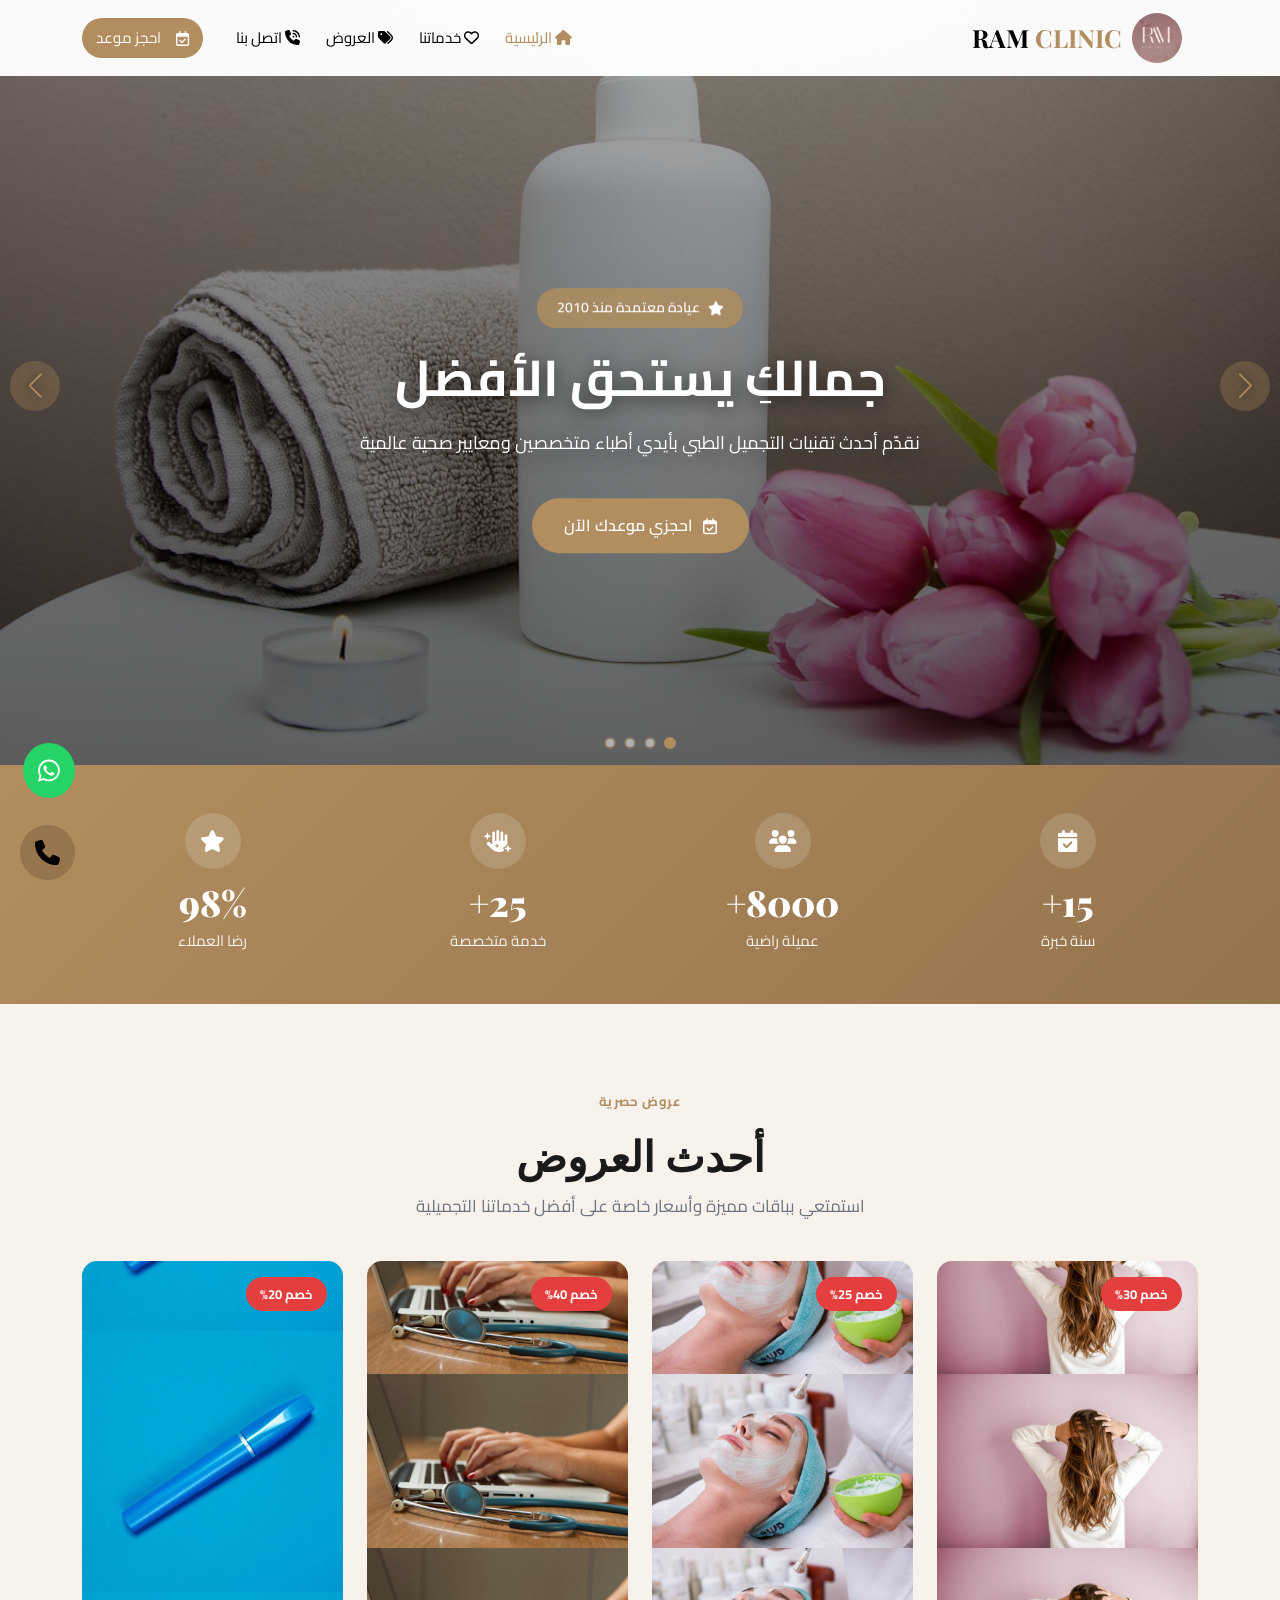
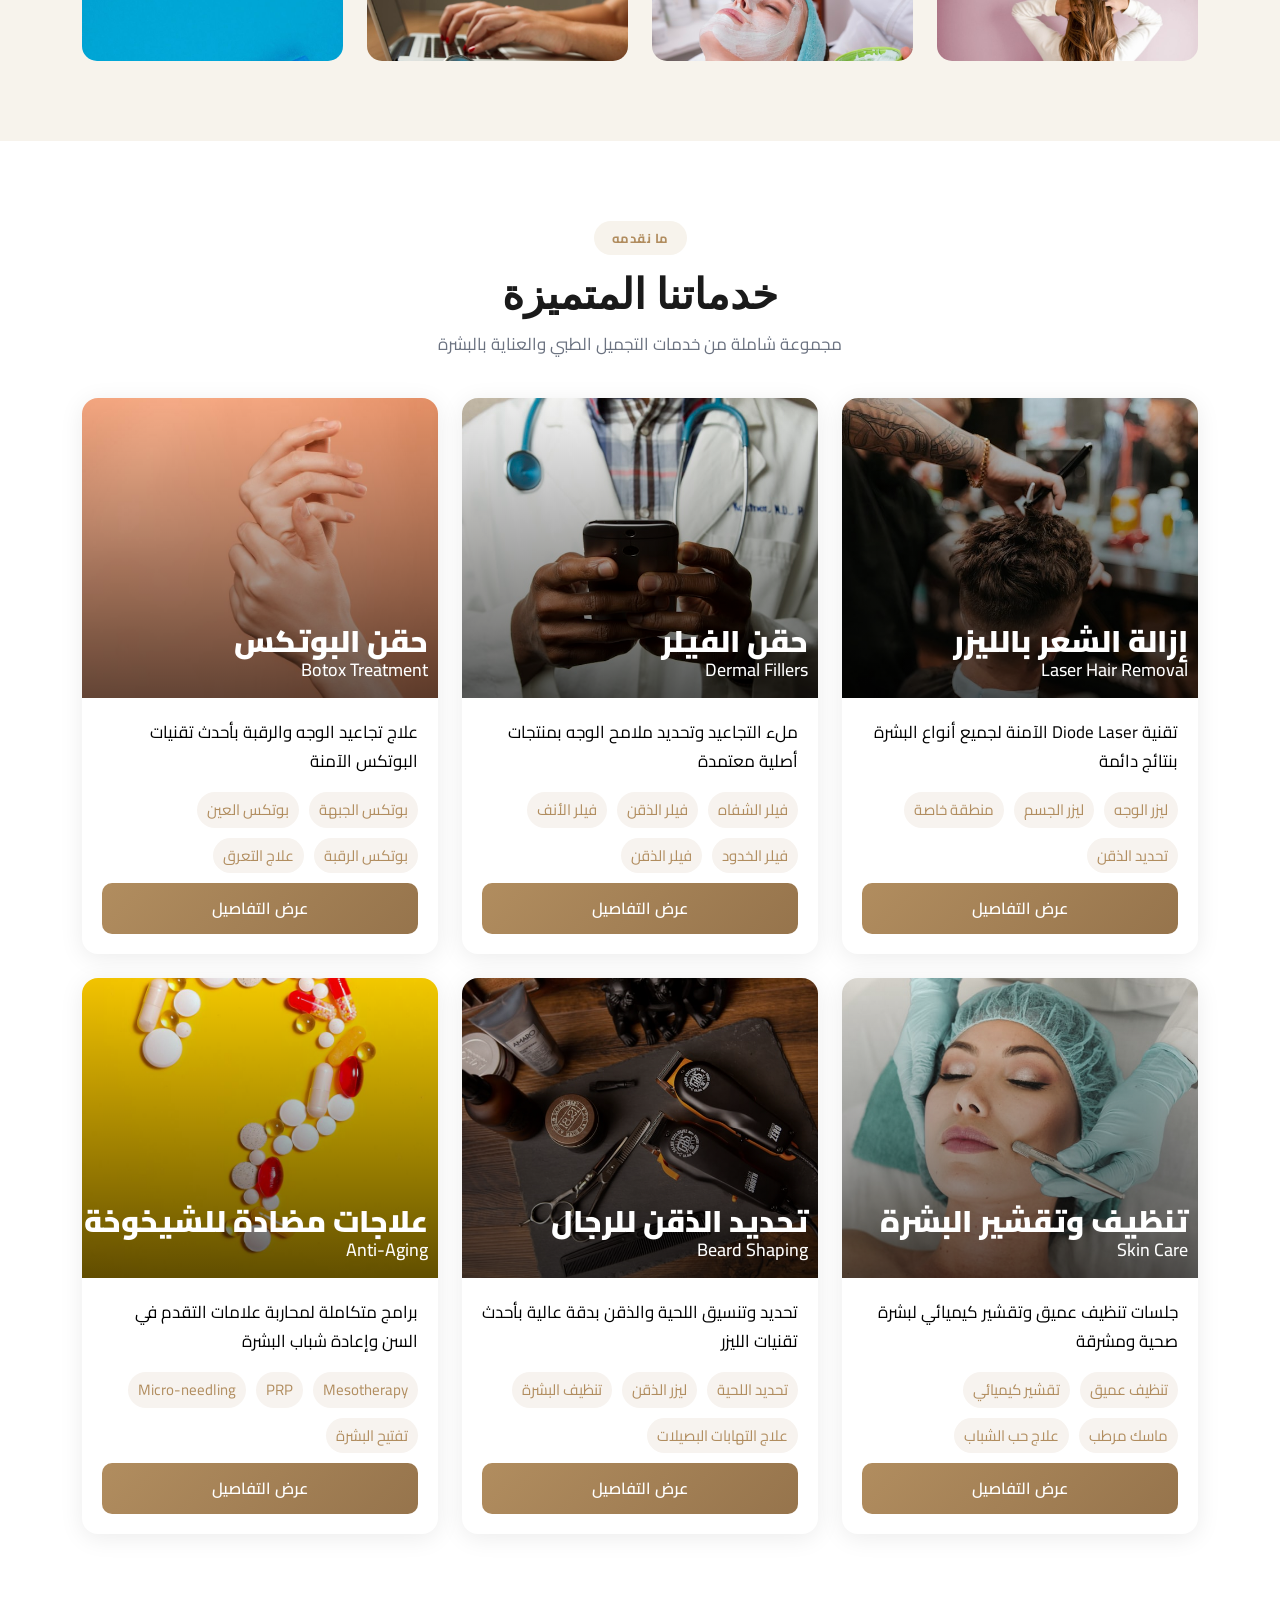
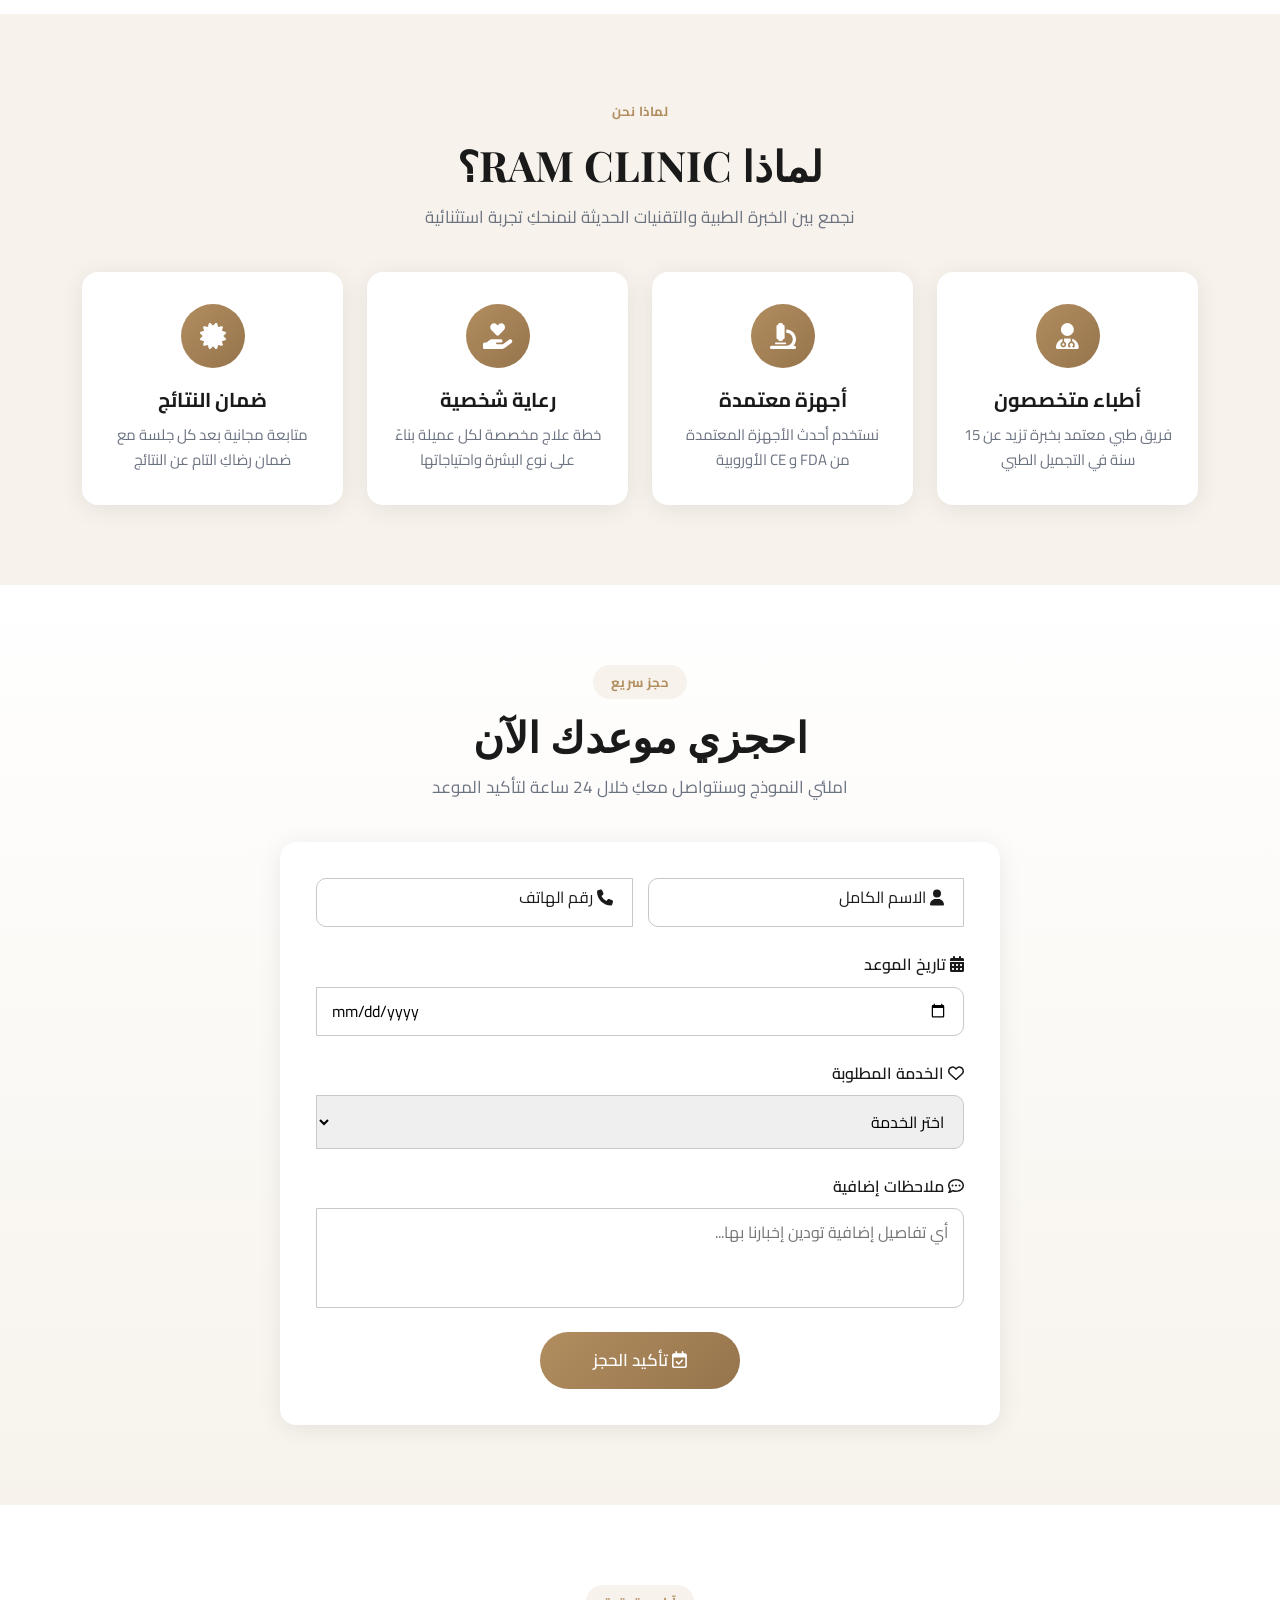
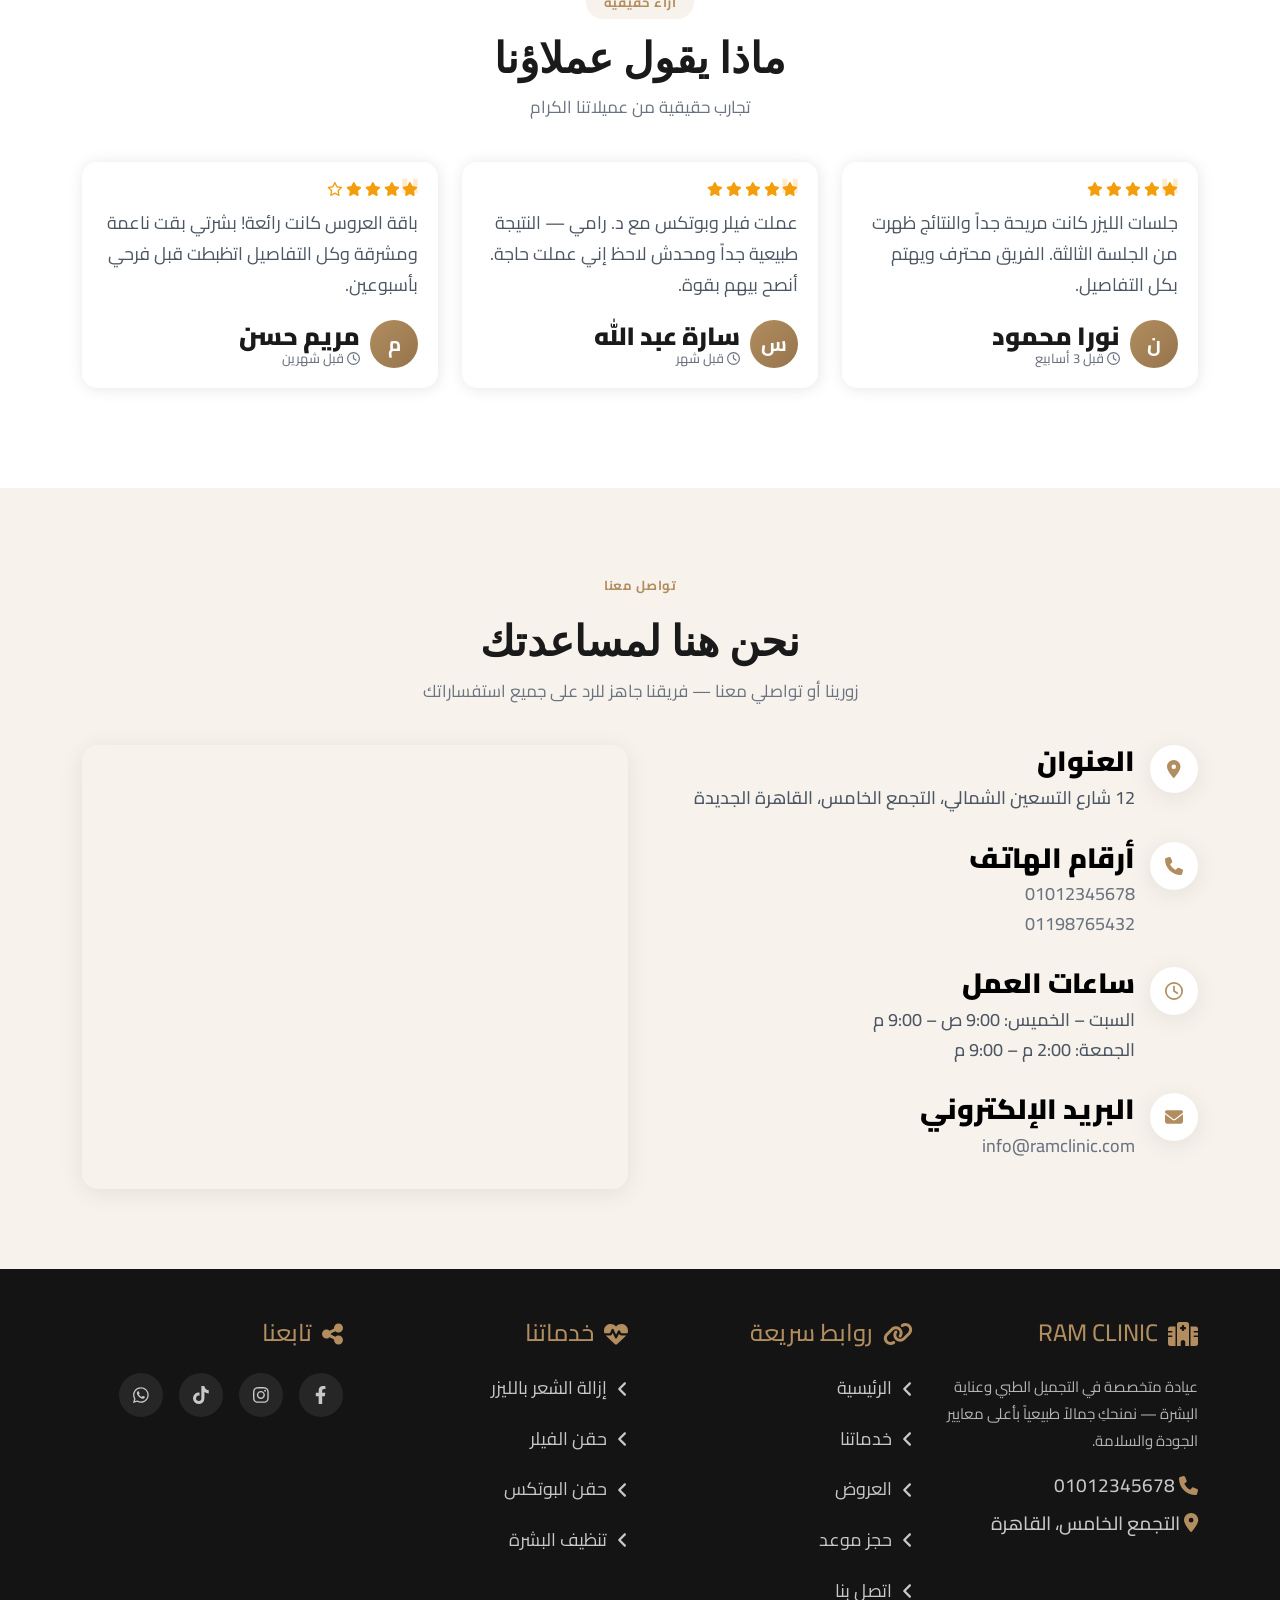
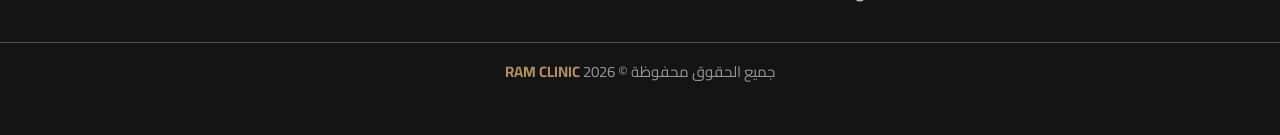
==== index.html @ a1a3856e "Add files via upload" ====
<!doctype html>
<html lang="ar" dir="rtl">
  <head>
    <meta charset="UTF-8" />
    <meta
      name="keywords"
      content="RAM CLINIC, عيادة تجميل, ليزر, فيلر, بوتكس, تنظيف بشرة, القاهرة"
    />
    <meta
      name="description"
      content="RAM CLINIC — عيادة تجميل وعناية بالبشرة في القاهرة. خدمات ليزر، فيلر، بوتكس، وعلاجات متخصصة بأحدث التقنيات."
    />
    <meta name="author" content="RAM CLINIC" />
    <meta name="viewport" content="width=device-width, initial-scale=1.0" />
    <link rel="icon" href="imges/logo.png" type="image/x-icon" />
    <title>RAM CLINIC | عيادة التجميل والعناية بالبشرة</title>
    <link rel="preconnect" href="https://fonts.googleapis.com" />
    <link rel="preconnect" href="https://fonts.gstatic.com" crossorigin />
    <link
      href="https://fonts.googleapis.com/css2?family=Cairo:wght@300;400;600;700;900&family=Playfair+Display:wght@600;700&display=swap"
      rel="stylesheet"
    />
    <link rel="stylesheet" href="css/all.min.css" />
    <link
      rel="stylesheet"
      href="https://cdn.jsdelivr.net/npm/swiper@11/swiper-bundle.min.css"
    />
    <link rel="stylesheet" href="css/bootstrap.min.css" />
    <link rel="stylesheet" href="css/animate.css" />
    <link rel="stylesheet" href="css/style.css" />
  </head>
  <body>
    <!-- Navigation -->
    <section class="sec-home">
      <nav class="navbar sticky-top navbar-expand-lg" id="mainNav">
        <div class="container">
          <a class="navbar-brand" href="index.html">
            <img src="imges/logo.png" alt="RAM CLINIC" />
            <h3>RAM <span>CLINIC</span></h3>
          </a>
          <button
            class="navbar-toggler"
            type="button"
            data-bs-toggle="collapse"
            data-bs-target="#main"
            aria-controls="main"
            aria-expanded="false"
            aria-label="Toggle navigation"
          >
            <i class="fa-solid fa-bars open-icon"></i>
            <i class="fa-solid fa-x close-icon" style="display: none"></i>
          </button>
          <div class="collapse navbar-collapse" id="main">
            <ul class="navbar-nav me-auto mb-2 mb-lg-0">
              <li class="nav-item">
                <a class="nav-link active" href="index.html">
                  <i class="fa-solid fa-house"></i> الرئيسية
                </a>
              </li>
              <li class="nav-item">
                <a class="nav-link" href="html/services.html">
                  <i class="fa-regular fa-heart"></i> خدماتنا
                </a>
              </li>
              <li class="nav-item">
                <a class="nav-link" href="html/offers.html">
                  <i class="fa-solid fa-tags"></i> العروض
                </a>
              </li>
              <li class="nav-item">
                <a class="nav-link" href="html/contact.html">
                  <i class="fa-solid fa-phone-volume"></i> اتصل بنا
                </a>
              </li>
            </ul>
            <a href="html/booking.html" class="btn booking">
              <i class="fa-regular fa-calendar-check"></i> احجز موعد
            </a>
          </div>
        </div>
      </nav>
    </section>

    <!-- Hero Slider -->
    <section class="hero-slider swiper">
      <div class="swiper-wrapper">
        <div class="swiper-slide hero-slide">
          <img src="imges/hero-clinic.jpg" alt="عيادة RAM CLINIC" />
          <div class="hero-content container">
            <span class="hero-badge wow fadeInUp" data-wow-delay="100ms">
              <i class="fa-solid fa-star"></i> عيادة معتمدة منذ 2010
            </span>
            <h2 class="wow fadeInUp" data-wow-delay="200ms">
              جمالكِ يستحق الأفضل
            </h2>
            <p class="wow fadeInUp" data-wow-delay="350ms">
              نقدّم أحدث تقنيات التجميل الطبي بأيدي أطباء متخصصين ومعايير صحية
              عالمية
            </p>
            <a
              href="html/booking.html"
              class="hero-button wow fadeInUp"
              data-wow-delay="500ms"
            >
              <i class="fa-regular fa-calendar-check"></i> احجزي موعدك الآن
            </a>
          </div>
        </div>

        <div class="swiper-slide hero-slide">
          <img src="imges/hero-skincare.jpg" alt="علاجات البشرة" />
          <div class="hero-content container">
            <span class="hero-badge wow fadeInUp" data-wow-delay="100ms">
              <i class="fa-solid fa-shield-heart"></i> نتائج مضمونة وآمنة
            </span>
            <h2 class="wow fadeInUp" data-wow-delay="200ms">
              عناية متكاملة لبشرة مشرقة
            </h2>
            <p class="wow fadeInUp" data-wow-delay="350ms">
              جلسات تنظيف، تقشير، وعلاجات مخصصة لكل نوع بشرة بأجهزة FDA المعتمدة
            </p>
            <a
              href="html/services.html"
              class="hero-button wow fadeInUp"
              data-wow-delay="500ms"
            >
              <i class="fa-solid fa-spa"></i> استكشفي خدماتنا
            </a>
          </div>
        </div>

        <div class="swiper-slide hero-slide">
          <img src="imges/header-offers.jpg" alt="عروض RAM CLINIC" />
          <div class="hero-content container">
            <span class="hero-badge wow fadeInUp" data-wow-delay="100ms">
              <i class="fa-solid fa-percent"></i> خصم يصل إلى 40%
            </span>
            <h2 class="wow fadeInUp" data-wow-delay="200ms">
              عروض موسمية حصرية
            </h2>
            <p class="wow fadeInUp" data-wow-delay="350ms">
              باقات مميزة للعروس، الليزر، والفيلر بأسعار تنافسية لفترة محدودة
            </p>
            <a
              href="html/offers.html"
              class="hero-button wow fadeInUp"
              data-wow-delay="500ms"
            >
              <i class="fa-solid fa-gift"></i> تصفحي العروض
            </a>
          </div>
        </div>

        <div class="swiper-slide hero-slide">
          <img src="imges/hero-laser.jpg" alt="تقنيات الليزر" />
          <div class="hero-content container">
            <span class="hero-badge wow fadeInUp" data-wow-delay="100ms">
              <i class="fa-solid fa-bolt"></i> أحدث أجهزة الليزر
            </span>
            <h2 class="wow fadeInUp" data-wow-delay="200ms">
              إزالة الشعر بدون ألم
            </h2>
            <p class="wow fadeInUp" data-wow-delay="350ms">
              تقنية Diode Laser الآمنة لجميع أنواع البشرة مع نتائج دائمة من أول
              الجلسات
            </p>
            <a
              href="html/details.html"
              class="hero-button wow fadeInUp"
              data-wow-delay="500ms"
            >
              <i class="fa-solid fa-circle-info"></i> تعرفي على التفاصيل
            </a>
          </div>
        </div>
      </div>
      <div class="swiper-button-next"></div>
      <div class="swiper-button-prev"></div>
      <div class="swiper-pagination"></div>
    </section>

    <!-- Stats Bar -->
    <section class="stats-bar">
      <div class="container">
        <div class="row g-4">
          <div class="col-6 col-md-3">
            <div class="stat-item wow fadeInUp" data-wow-delay="100ms">
              <div class="stat-icon">
                <i class="fa-solid fa-calendar-check"></i>
              </div>
              <h3><span class="counter" data-target="15">15</span>+</h3>
              <p>سنة خبرة</p>
            </div>
          </div>
          <div class="col-6 col-md-3">
            <div class="stat-item wow fadeInUp" data-wow-delay="200ms">
              <div class="stat-icon"><i class="fa-solid fa-users"></i></div>
              <h3><span class="counter" data-target="8000">8000</span>+</h3>
              <p>عميلة راضية</p>
            </div>
          </div>
          <div class="col-6 col-md-3">
            <div class="stat-item wow fadeInUp" data-wow-delay="300ms">
              <div class="stat-icon">
                <i class="fa-solid fa-hand-sparkles"></i>
              </div>
              <h3><span class="counter" data-target="25">25</span>+</h3>
              <p>خدمة متخصصة</p>
            </div>
          </div>
          <div class="col-6 col-md-3">
            <div class="stat-item wow fadeInUp" data-wow-delay="400ms">
              <div class="stat-icon"><i class="fa-solid fa-star"></i></div>
              <h3><span class="counter" data-target="98">98</span>%</h3>
              <p>رضا العملاء</p>
            </div>
          </div>
        </div>
      </div>
    </section>

    <!-- Latest Offers -->
    <section class="latest-offers" id="offers">
      <div class="container">
        <div class="section-header text-center">
          <span class="section-badge wow fadeInUp" data-wow-delay="100ms"
            >عروض حصرية</span
          >
          <h2 class="wow fadeInUp" data-wow-delay="200ms">أحدث العروض</h2>
          <p class="wow fadeInUp" data-wow-delay="300ms">
            استمتعي بباقات مميزة وأسعار خاصة على أفضل خدماتنا التجميلية
          </p>
        </div>

        <div class="swiper latest-offers-slider">
          <div class="swiper-wrapper">
            <div class="swiper-slide">
              <div
                class="offer-card"
                style="background-image: url(&quot;imges/offer-bride.jpg&quot;)"
              >
                <span class="offer-discount">خصم 30%</span>
                <div class="offer-content">
                  <h3>باقة العروس الذهبية</h3>
                  <p>
                    جلسة فيلر + بوتكس + تنظيف بشرة عميق + ماسك ذهبي — باقة
                    متكاملة قبل زفافك
                  </p>
                  <span class="offer-price"
                    >1,999 ج.م <del>2,850 ج.م</del></span
                  >
                  <a href="html/booking.html" class="bookingg">
                    <i class="fa-regular fa-calendar-check"></i> احجزي الآن
                  </a>
                </div>
              </div>
            </div>

            <div class="swiper-slide">
              <div
                class="offer-card"
                style="
                  background-image: url(&quot;imges/offer-filler.jpg&quot;);
                "
              >
                <span class="offer-discount">خصم 25%</span>
                <div class="offer-content">
                  <h3>جلسة فيلر + بوتكس</h3>
                  <p>
                    شدّ الوجه وملء التجاعيد بمنتجات أصلية مع متابعة مجانية بعد
                    الجلسة
                  </p>
                  <span class="offer-price"
                    >2,400 ج.م <del>3,200 ج.م</del></span
                  >
                  <a href="html/booking.html" class="bookingg">
                    <i class="fa-regular fa-calendar-check"></i> احجزي الآن
                  </a>
                </div>
              </div>
            </div>

            <div class="swiper-slide">
              <div
                class="offer-card"
                style="
                  background-image: url(&quot;imges/offer-laser-body.jpg&quot;);
                "
              >
                <span class="offer-discount">خصم 40%</span>
                <div class="offer-content">
                  <h3>ليزر كامل الجسم</h3>
                  <p>
                    6 جلسات ليزر Diode لكامل الجسم — نتائج دائمة وبدون ألم مع
                    ضمان النتائج
                  </p>
                  <span class="offer-price"
                    >4,500 ج.م <del>7,500 ج.م</del></span
                  >
                  <a href="html/booking.html" class="bookingg">
                    <i class="fa-regular fa-calendar-check"></i> احجزي الآن
                  </a>
                </div>
              </div>
            </div>

            <div class="swiper-slide">
              <div
                class="offer-card"
                style="
                  background-image: url(&quot;imges/offer-facial.jpg&quot;);
                "
              >
                <span class="offer-discount">خصم 20%</span>
                <div class="offer-content">
                  <h3>تنظيف بشرة عميق</h3>
                  <p>
                    جلسة تنظيف + تقشير كيميائي + ماسك مرطب — لبشرة ناعمة ومشرقة
                  </p>
                  <span class="offer-price">640 ج.م <del>800 ج.م</del></span>
                  <a href="html/booking.html" class="bookingg">
                    <i class="fa-regular fa-calendar-check"></i> احجزي الآن
                  </a>
                </div>
              </div>
            </div>
          </div>
          <div class="swiper-pagination"></div>
          <div class="swiper-button-next"></div>
          <div class="swiper-button-prev"></div>
        </div>
      </div>
    </section>

    <!-- Services -->
    <section class="our-services" id="services">
      <div class="container">
        <div class="section-header text-center">
          <span class="section-badge wow fadeInUp" data-wow-delay="100ms"
            >ما نقدمه</span
          >
          <h2 class="wow fadeInUp" data-wow-delay="200ms">خدماتنا المتميزة</h2>
          <p class="wow fadeInUp" data-wow-delay="300ms">
            مجموعة شاملة من خدمات التجميل الطبي والعناية بالبشرة
          </p>
        </div>

        <div class="row g-4">
          <div class="col-12 col-md-6 col-lg-4">
            <div class="service-card wow fadeInUp" data-wow-delay="100ms">
              <div
                class="service-image"
                style="
                  background-image: url(&quot;imges/service-laser.jpg&quot;);
                "
              >
                <div class="cont">
                  <h4>إزالة الشعر بالليزر</h4>
                  <h3>Laser Hair Removal</h3>
                </div>
              </div>
              <div class="service-content">
                <p>تقنية Diode Laser الآمنة لجميع أنواع البشرة بنتائج دائمة</p>
                <div class="divs">
                  <div>ليزر الوجه</div>
                  <div>ليزر الجسم</div>
                  <div>منطقة خاصة</div>
                  <div>تحديد الذقن</div>
                </div>
                <a href="html/details.html" class="bot">عرض التفاصيل</a>
              </div>
            </div>
          </div>

          <div class="col-12 col-md-6 col-lg-4">
            <div class="service-card wow fadeInUp" data-wow-delay="200ms">
              <div
                class="service-image"
                style="
                  background-image: url(&quot;imges/service-filler.jpg&quot;);
                "
              >
                <div class="cont">
                  <h4>حقن الفيلر</h4>
                  <h3>Dermal Fillers</h3>
                </div>
              </div>
              <div class="service-content">
                <p>ملء التجاعيد وتحديد ملامح الوجه بمنتجات أصلية معتمدة</p>
                <div class="divs">
                  <div>فيلر الشفاه</div>
                  <div>فيلر الذقن</div>
                  <div>فيلر الأنف</div>
                  <div>فيلر الخدود</div>
                  <div>فيلر الذقن</div>
                </div>
                <a href="html/details.html" class="bot">عرض التفاصيل</a>
              </div>
            </div>
          </div>

          <div class="col-12 col-md-6 col-lg-4">
            <div class="service-card wow fadeInUp" data-wow-delay="300ms">
              <div
                class="service-image"
                style="
                  background-image: url(&quot;imges/service-botox.jpg&quot;);
                "
              >
                <div class="cont">
                  <h4>حقن البوتكس</h4>
                  <h3>Botox Treatment</h3>
                </div>
              </div>
              <div class="service-content">
                <p>علاج تجاعيد الوجه والرقبة بأحدث تقنيات البوتكس الآمنة</p>
                <div class="divs">
                  <div>بوتكس الجبهة</div>
                  <div>بوتكس العين</div>
                  <div>بوتكس الرقبة</div>
                  <div>علاج التعرق</div>
                </div>
                <a href="html/details.html" class="bot">عرض التفاصيل</a>
              </div>
            </div>
          </div>

          <div class="col-12 col-md-6 col-lg-4">
            <div class="service-card wow fadeInUp" data-wow-delay="400ms">
              <div
                class="service-image"
                style="
                  background-image: url(&quot;imges/service-skincare.jpg&quot;);
                "
              >
                <div class="cont">
                  <h4>تنظيف وتقشير البشرة</h4>
                  <h3>Skin Care</h3>
                </div>
              </div>
              <div class="service-content">
                <p>جلسات تنظيف عميق وتقشير كيميائي لبشرة صحية ومشرقة</p>
                <div class="divs">
                  <div>تنظيف عميق</div>
                  <div>تقشير كيميائي</div>
                  <div>ماسك مرطب</div>
                  <div>علاج حب الشباب</div>
                </div>
                <a href="html/details.html" class="bot">عرض التفاصيل</a>
              </div>
            </div>
          </div>

          <div class="col-12 col-md-6 col-lg-4">
            <div class="service-card wow fadeInUp" data-wow-delay="500ms">
              <div
                class="service-image"
                style="
                  background-image: url(&quot;imges/service-beard.jpg&quot;);
                "
              >
                <div class="cont">
                  <h4>تحديد الذقن للرجال</h4>
                  <h3>Beard Shaping</h3>
                </div>
              </div>
              <div class="service-content">
                <p>تحديد وتنسيق اللحية والذقن بدقة عالية بأحدث تقنيات الليزر</p>
                <div class="divs">
                  <div>تحديد اللحية</div>
                  <div>ليزر الذقن</div>
                  <div>تنظيف البشرة</div>
                  <div>علاج التهابات البصيلات</div>
                </div>
                <a href="html/details.html" class="bot">عرض التفاصيل</a>
              </div>
            </div>
          </div>

          <div class="col-12 col-md-6 col-lg-4">
            <div class="service-card wow fadeInUp" data-wow-delay="600ms">
              <div
                class="service-image"
                style="
                  background-image: url(&quot;imges/service-antiaging.jpg&quot;);
                "
              >
                <div class="cont">
                  <h4>علاجات مضادة للشيخوخة</h4>
                  <h3>Anti-Aging</h3>
                </div>
              </div>
              <div class="service-content">
                <p>
                  برامج متكاملة لمحاربة علامات التقدم في السن وإعادة شباب البشرة
                </p>
                <div class="divs">
                  <div>Mesotherapy</div>
                  <div>PRP</div>
                  <div>Micro-needling</div>
                  <div>تفتيح البشرة</div>
                </div>
                <a href="html/details.html" class="bot">عرض التفاصيل</a>
              </div>
            </div>
          </div>
        </div>
      </div>
    </section>

    <!-- Why Choose Us -->
    <section class="why-us">
      <div class="container">
        <div class="section-header text-center">
          <span class="section-badge wow fadeInUp" data-wow-delay="100ms"
            >لماذا نحن</span
          >
          <h2 class="wow fadeInUp" data-wow-delay="200ms">لماذا RAM CLINIC؟</h2>
          <p class="wow fadeInUp" data-wow-delay="300ms">
            نجمع بين الخبرة الطبية والتقنيات الحديثة لنمنحكِ تجربة استثنائية
          </p>
        </div>
        <div class="row g-4">
          <div class="col-12 col-md-6 col-lg-3">
            <div class="why-card wow fadeInUp" data-wow-delay="100ms">
              <div class="why-icon">
                <i class="fa-solid fa-user-doctor"></i>
              </div>
              <h4>أطباء متخصصون</h4>
              <p>فريق طبي معتمد بخبرة تزيد عن 15 سنة في التجميل الطبي</p>
            </div>
          </div>
          <div class="col-12 col-md-6 col-lg-3">
            <div class="why-card wow fadeInUp" data-wow-delay="200ms">
              <div class="why-icon"><i class="fa-solid fa-microscope"></i></div>
              <h4>أجهزة معتمدة</h4>
              <p>نستخدم أحدث الأجهزة المعتمدة من FDA و CE الأوروبية</p>
            </div>
          </div>
          <div class="col-12 col-md-6 col-lg-3">
            <div class="why-card wow fadeInUp" data-wow-delay="300ms">
              <div class="why-icon">
                <i class="fa-solid fa-hand-holding-heart"></i>
              </div>
              <h4>رعاية شخصية</h4>
              <p>خطة علاج مخصصة لكل عميلة بناءً على نوع البشرة واحتياجاتها</p>
            </div>
          </div>
          <div class="col-12 col-md-6 col-lg-3">
            <div class="why-card wow fadeInUp" data-wow-delay="400ms">
              <div class="why-icon">
                <i class="fa-solid fa-certificate"></i>
              </div>
              <h4>ضمان النتائج</h4>
              <p>متابعة مجانية بعد كل جلسة مع ضمان رضاكِ التام عن النتائج</p>
            </div>
          </div>
        </div>
      </div>
    </section>

    <!-- Booking -->
    <section id="booking" class="Booking-appointment">
      <div class="container">
        <div class="section-header text-center">
          <span class="section-badge wow fadeInUp" data-wow-delay="100ms"
            >حجز سريع</span
          >
          <h2 class="wow fadeInUp" data-wow-delay="200ms">احجزي موعدك الآن</h2>
          <p class="wow fadeInUp" data-wow-delay="300ms">
            املئي النموذج وسنتواصل معكِ خلال 24 ساعة لتأكيد الموعد
          </p>
        </div>

        <div class="wow fadeInUp" data-wow-delay="400ms">
          <form id="bookingForm">
            <div class="inputs">
              <div class="input-group">
                <input
                  type="text"
                  name="name"
                  id="name"
                  placeholder=" "
                  required
                />
                <label for="name" class="labet">
                  <i class="fa-solid fa-user"></i> الاسم الكامل
                </label>
              </div>
              <div class="input-group">
                <input
                  type="tel"
                  name="phone"
                  id="phone"
                  placeholder=" "
                  required
                />
                <label for="phone" class="labet">
                  <i class="fa-solid fa-phone"></i> رقم الهاتف
                </label>
              </div>
            </div>

            <div class="input-group">
              <label for="appointment_date" class="field-label">
                <i class="fa-solid fa-calendar-days"></i> تاريخ الموعد
              </label>
              <input
                type="date"
                name="appointment_date"
                id="appointment_date"
                required
              />
            </div>

            <div class="input-group">
              <label for="serviceSelect" class="field-label">
                <i class="fa-regular fa-heart"></i> الخدمة المطلوبة
              </label>
              <select name="service" id="serviceSelect" required>
                <option value="" disabled selected>اختر الخدمة</option>
                <option value="laser">إزالة الشعر بالليزر</option>
                <option value="filler">حقن الفيلر</option>
                <option value="botox">حقن البوتكس</option>
                <option value="skin_care">تنظيف وتقشير البشرة</option>
                <option value="beard">تحديد الذقن للرجال</option>
                <option value="anti_aging">علاجات مضادة للشيخوخة</option>
                <option value="other">خدمة أخرى</option>
              </select>
            </div>

            <div class="input-group">
              <label for="notes" class="field-label">
                <i class="fa-regular fa-comment-dots"></i> ملاحظات إضافية
              </label>
              <textarea
                name="notes"
                id="notes"
                rows="4"
                placeholder="أي تفاصيل إضافية تودين إخبارنا بها..."
              ></textarea>
            </div>

            <div class="text-center">
              <button type="submit" class="btn-submit">
                <i class="fa-regular fa-calendar-check"></i> تأكيد الحجز
              </button>
            </div>
          </form>
        </div>
      </div>
    </section>

    <!-- Testimonials -->
    <section id="opinions" class="opinions">
      <div class="container">
        <div class="section-header text-center">
          <span class="section-badge wow fadeInUp" data-wow-delay="100ms"
            >آراء حقيقية</span
          >
          <h2 class="wow fadeInUp" data-wow-delay="200ms">ماذا يقول عملاؤنا</h2>
          <p class="wow fadeInUp" data-wow-delay="300ms">
            تجارب حقيقية من عميلاتنا الكرام
          </p>
        </div>

        <div class="row g-4">
          <div class="col-12 col-md-6 col-lg-4">
            <div class="opinion-card wow fadeInUp" data-wow-delay="100ms">
              <div class="stars">
                <i class="fa-solid fa-star"></i>
                <i class="fa-solid fa-star"></i>
                <i class="fa-solid fa-star"></i>
                <i class="fa-solid fa-star"></i>
                <i class="fa-solid fa-star"></i>
              </div>
              <p>
                جلسات الليزر كانت مريحة جداً والنتائج ظهرت من الجلسة الثالثة.
                الفريق محترف ويهتم بكل التفاصيل.
              </p>
              <div class="connt">
                <div class="avatar">ن</div>
                <div>
                  <h5>نورا محمود</h5>
                  <h6><i class="fa-regular fa-clock"></i> قبل 3 أسابيع</h6>
                </div>
              </div>
            </div>
          </div>

          <div class="col-12 col-md-6 col-lg-4">
            <div class="opinion-card wow fadeInUp" data-wow-delay="200ms">
              <div class="stars">
                <i class="fa-solid fa-star"></i>
                <i class="fa-solid fa-star"></i>
                <i class="fa-solid fa-star"></i>
                <i class="fa-solid fa-star"></i>
                <i class="fa-solid fa-star"></i>
              </div>
              <p>
                عملت فيلر وبوتكس مع د. رامي — النتيجة طبيعية جداً ومحدش لاحظ إني
                عملت حاجة. أنصح بيهم بقوة.
              </p>
              <div class="connt">
                <div class="avatar">س</div>
                <div>
                  <h5>سارة عبد الله</h5>
                  <h6><i class="fa-regular fa-clock"></i> قبل شهر</h6>
                </div>
              </div>
            </div>
          </div>

          <div class="col-12 col-md-6 col-lg-4">
            <div class="opinion-card wow fadeInUp" data-wow-delay="300ms">
              <div class="stars">
                <i class="fa-solid fa-star"></i>
                <i class="fa-solid fa-star"></i>
                <i class="fa-solid fa-star"></i>
                <i class="fa-solid fa-star"></i>
                <i class="fa-regular fa-star"></i>
              </div>
              <p>
                باقة العروس كانت رائعة! بشرتي بقت ناعمة ومشرقة وكل التفاصيل
                اتظبطت قبل فرحي بأسبوعين.
              </p>
              <div class="connt">
                <div class="avatar">م</div>
                <div>
                  <h5>مريم حسن</h5>
                  <h6><i class="fa-regular fa-clock"></i> قبل شهرين</h6>
                </div>
              </div>
            </div>
          </div>
        </div>
      </div>
    </section>

    <!-- Contact -->
    <section id="contact" class="contact-us">
      <div class="container">
        <div class="section-header text-center">
          <span class="section-badge wow fadeInUp" data-wow-delay="100ms"
            >تواصل معنا</span
          >
          <h2 class="wow fadeInUp" data-wow-delay="200ms">نحن هنا لمساعدتك</h2>
          <p class="wow fadeInUp" data-wow-delay="300ms">
            زورينا أو تواصلي معنا — فريقنا جاهز للرد على جميع استفساراتك
          </p>
        </div>

        <div class="row g-4 align-items-stretch">
          <div class="col-12 col-md-6">
            <div class="contact-info wow fadeInUp" data-wow-delay="400ms">
              <div class="contact-card">
                <div class="icon-wrap">
                  <i class="fa-solid fa-location-dot"></i>
                </div>
                <div>
                  <h5>العنوان</h5>
                  <h6>
                    12 شارع التسعين الشمالي، التجمع الخامس، القاهرة الجديدة
                  </h6>
                </div>
              </div>
              <div class="contact-card">
                <div class="icon-wrap"><i class="fa-solid fa-phone"></i></div>
                <div>
                  <h5>أرقام الهاتف</h5>
                  <h6><a href="tel:01012345678">01012345678</a></h6>
                  <h6><a href="tel:01198765432">01198765432</a></h6>
                </div>
              </div>
              <div class="contact-card">
                <div class="icon-wrap"><i class="fa-regular fa-clock"></i></div>
                <div>
                  <h5>ساعات العمل</h5>
                  <h6>السبت – الخميس: 9:00 ص – 9:00 م</h6>
                  <h6>الجمعة: 2:00 م – 9:00 م</h6>
                </div>
              </div>
              <div class="contact-card">
                <div class="icon-wrap">
                  <i class="fa-solid fa-envelope"></i>
                </div>
                <div>
                  <h5>البريد الإلكتروني</h5>
                  <h6>
                    <a href="mailto:info@ramclinic.com">info@ramclinic.com</a>
                  </h6>
                </div>
              </div>
            </div>
          </div>
          <div class="col-12 col-md-6">
            <div class="map-wrap wow fadeInUp" data-wow-delay="400ms">
              <iframe
                src="https://www.google.com/maps/embed?pb=!1m18!1m12!1m3!1d3453.8!2d31.47!3d30.02!2m3!1f0!2f0!3f0!3m2!1i1024!2i768!4f13.1!3m3!1m2!1s0x0%3A0x0!2zMzDCsDAxJzEyLjAiTiAzMcKwMjgnMTIuMCJF!5e0!3m2!1sar!2seg!4v1700000000000!5m2!1sar!2seg"
                allowfullscreen=""
                loading="lazy"
                referrerpolicy="no-referrer-when-downgrade"
                title="موقع RAM CLINIC"
              ></iframe>
            </div>
          </div>
        </div>
      </div>
    </section>

    <!-- Footer -->
    <footer class="footer">
      <div class="container">
        <div class="row g-4">
          <div class="col-12 col-md-6 col-lg-3">
            <div class="footer-card">
              <h4><i class="fa-solid fa-hospital"></i> RAM CLINIC</h4>
              <p class="footer-about">
                عيادة متخصصة في التجميل الطبي وعناية البشرة — نمنحكِ جمالاً
                طبيعياً بأعلى معايير الجودة والسلامة.
              </p>
              <h6><i class="fa-solid fa-phone i"></i> 01012345678</h6>
              <h6>
                <i class="fa-solid fa-location-dot i"></i> التجمع الخامس،
                القاهرة
              </h6>
            </div>
          </div>
          <div class="col-12 col-md-6 col-lg-3">
            <h4><i class="fa-solid fa-link"></i> روابط سريعة</h4>
            <a href="index.html"
              ><i class="fa-solid fa-angle-left"></i> الرئيسية</a
            >
            <a href="#services"
              ><i class="fa-solid fa-angle-left"></i> خدماتنا</a
            >
            <a href="html/offers.html"
              ><i class="fa-solid fa-angle-left"></i> العروض</a
            >
            <a href="#booking"
              ><i class="fa-solid fa-angle-left"></i> حجز موعد</a
            >
            <a href="#contact"
              ><i class="fa-solid fa-angle-left"></i> اتصل بنا</a
            >
          </div>
          <div class="col-12 col-md-6 col-lg-3">
            <h4><i class="fa-solid fa-heart-pulse"></i> خدماتنا</h4>
            <a href="html/details.html"
              ><i class="fa-solid fa-angle-left"></i> إزالة الشعر بالليزر</a
            >
            <a href="html/details.html"
              ><i class="fa-solid fa-angle-left"></i> حقن الفيلر</a
            >
            <a href="html/details.html"
              ><i class="fa-solid fa-angle-left"></i> حقن البوتكس</a
            >
            <a href="html/details.html"
              ><i class="fa-solid fa-angle-left"></i> تنظيف البشرة</a
            >
          </div>
          <div class="col-12 col-md-6 col-lg-3">
            <h4><i class="fa-solid fa-share-nodes"></i> تابعنا</h4>
            <div class="links">
              <a href="#" aria-label="Facebook"
                ><i class="fa-brands fa-facebook-f"></i
              ></a>
              <a href="#" aria-label="Instagram"
                ><i class="fa-brands fa-instagram"></i
              ></a>
              <a href="#" aria-label="TikTok"
                ><i class="fa-brands fa-tiktok"></i
              ></a>
              <a href="#" aria-label="WhatsApp"
                ><i class="fa-brands fa-whatsapp"></i
              ></a>
            </div>
          </div>
        </div>
      </div>
      <hr />
      <div class="text-center copyright">
        <p>
          جميع الحقوق محفوظة &copy; 2026
          <span>RAM CLINIC</span>
        </p>
      </div>
    </footer>

    <!-- Floating Buttons -->
    <button id="scrollTopBtn" class="scroll-top-btn" aria-label="العودة للأعلى">
      <i class="fa-solid fa-arrow-up"></i>
    </button>

    <div class="contact-phone">
      <a
        target="_blank"
        href="https://wa.me/201012345678"
        aria-label="WhatsApp"
      >
        <i class="fa-brands fa-whatsapp whats"></i>
      </a>
      <a target="_blank" href="tel:01012345678" aria-label="اتصل بنا">
        <i class="fa-solid fa-phone phone"></i>
      </a>
    </div>

    <script src="js/wow.min.js"></script>
    <script>
      s;
      new WOW({ resetAnimation: false, live: false }).init();
    </script>
    <script src="js/all.min.js"></script>
    <script src="js/bootstrap.min.js"></script>
    <script src="https://cdn.jsdelivr.net/npm/swiper@11/swiper-bundle.min.js"></script>
    <script src="js/main.js"></script>
  </body>
</html>
---- css/style.css ----
:root {
  --main-color: #b18d5f;
  --main-dark: #96744c;
  --main-light: #f7f3ec;
  --text-muted: #6b7280;
  --text-dark: #1a1a1a;
  --shadow: 0 4px 24px rgba(0, 0, 0, 0.08);
  --radius: 16px;
  --transition: 0.3s ease;
}
* {
  box-sizing: border-box;
}
body {
  overflow-x: hidden;
  font-family: "Cairo", sans-serif;
  color: var(--text-dark);
  line-height: 1.7;
}
html {
  scroll-behavior: smooth;
}
.navbar {
  position: fixed;
  background-color: rgba(255, 255, 255, 0.97) !important;
  backdrop-filter: blur(12px);
  width: 100%;
  left: 0;
  top: 0;
  z-index: 1000;
  padding: 8px 0;
  transition:
    box-shadow var(--transition),
    padding var(--transition);
  box-shadow: none;
}
.navbar.scrolled {
  box-shadow: var(--shadow);
  padding: 4px 0;
}
.sec-home .navbar-brand {
  display: flex;
  align-items: center;
  gap: 10px;
}
.sec-home .navbar-toggler,
.sec-home .navbar-toggler:focus {
  border: none !important;
  outline: none !important;
  box-shadow: none !important;
}
.sec-home .navbar-brand img {
  width: 50px;
  height: 50px;
  border-radius: 50%;
}
.sec-home .navbar-brand h3 {
  margin: 0;
  font-family: "Playfair Display", serif;
  color: black;
  font-size: 25px;
  font-weight: bold;
}
.sec-home .navbar-brand h3 span {
  color: var(--main-color);
}
.sec-home .nav-link {
  position: relative;
  font-size: 13px;
  margin: 0px !important;
  color: black !important;
}
.sec-home .nav-link::after {
  content: "";
  position: absolute;
  width: 0px;
  height: 2px;
  bottom: 0px;
  left: 0;
  background-color: #b18d5f;
  transition: width 0.3s ease;
}
.sec-home .nav-link:hover,
.sec-home .nav-link.active {
  color: var(--main-color) !important;
}
@media (min-width: 991px) {
  .sec-home .nav-link {
    position: relative;
    font-size: 15px;
    margin: 5px 0px !important;
    color: black !important;
  }
  .sec-home .nav-link {
    margin: 0 5px !important;
  }
  .sec-home .nav-link:hover::after {
    width: 100%;
  }
  .sec-home .booking:hover {
    margin-bottom: 10px;
    color: white !important;
  }
}
.sec-home .booking {
  display: flex;
  justify-content: center;
  gap: 15px;
  align-items: center;
  font-size: 15px;
  background: var(--main-color);
  color: white;
  margin-right: 20px;
  padding: 8px 13px;
  border-radius: 25px;
  transition: all 0.3s ease-in-out;
}

/* end section  nav */

/* start section home */
.hero-slider {
  width: 100%;
  height: 85vh;
  min-height: 500px;
  position: relative;
}
.hero-slide {
  position: relative;
  overflow: hidden;
}
.hero-slide img {
  width: 100%;
  height: 100%;
  object-fit: cover;
  animation: zoomEffect 8s ease-in-out infinite;
}
@keyframes zoomEffect {
  0% {
    transform: scale(1);
  }
  50% {
    transform: scale(1.08);
  }
  100% {
    transform: scale(1);
  }
}
.hero-content {
  position: absolute;
  top: 55%;
  left: 50%;
  transform: translate(-50%, -50%);
  text-align: center;
  color: white;
  padding: 20px;
}
.hero-slide::before {
  content: "";
  position: absolute;
  top: 0;
  left: 0;
  right: 0;
  bottom: 0;
  background: linear-gradient(
    to bottom,
    rgba(0, 0, 0, 0.3),
    rgba(0, 0, 0, 0.6)
  );
  z-index: 1;
}
.hero-slide * {
  z-index: 2;
}
.hero-content h2 {
  font-size: 50px;
  margin-bottom: 20px;
  font-weight: bold;
  text-shadow: 0 4px 20px rgba(0, 0, 0, 0.6);
}
.hero-content p {
  font-size: 18px;
  margin-top: 10px;
  text-shadow: 0 4px 20px rgba(0, 0, 0, 0.5);
}
@media (max-width: 750px) {
  .hero-content h2 {
    font-size: 40px;
    margin-bottom: 20px;
    font-weight: bold;
    text-shadow: 0 4px 20px rgba(0, 0, 0, 0.6);
  }
  .hero-content p {
    font-size: 16px;
    margin-top: 10px;
    text-shadow: 0 4px 20px rgba(0, 0, 0, 0.5);
  }
}
@media (max-width: 500px) {
  .hero-content h2 {
    font-size: 30px;
    margin-bottom: 20px;
    font-weight: bold;
    text-shadow: 0 4px 20px rgba(0, 0, 0, 0.6);
  }
  .hero-content p {
    font-size: 15px;
    margin-top: 10px;
    text-shadow: 0 4px 20px rgba(0, 0, 0, 0.5);
  }
}
.hero-button {
  display: inline-flex;
  align-items: center;
  text-decoration: none;
  gap: 10px;
  margin-top: 24px;
  background: var(--main-color);
  color: white !important;
  padding: 14px 32px !important;
  border-radius: 50px;
  font-weight: 600;
  font-size: 16px;
  transition:
    transform var(--transition),
    box-shadow var(--transition);
}
.hero-button:hover {
  transform: translateY(-4px);
  box-shadow: 0 8px 24px rgba(177, 141, 95, 0.5);
  color: white !important;
}
.swiper-pagination-bullet {
  width: 12px;
  height: 12px;
  background: white;
  opacity: 0.5;
  border: 2px solid var(--main-color);
  transition: 0.3s ease;
}
.swiper-pagination-bullet-active {
  background: var(--main-color);
  opacity: 1;
}
.swiper-button-next,
.swiper-button-prev {
  color: var(--main-color) !important;
  width: 50px;
  height: 50px;
  border-radius: 50%;
  background-color: rgb(177 141 95 / 30%) !important;
  text-shadow: 0 0 10px rgba(0, 0, 0, 0.5);
}
.swiper-button-next:after,
.swiper-rtl .swiper-button-prev:after {
  font-size: 25px !important;
}
.swiper-button-prev:after,
.swiper-rtl .swiper-button-next:after {
  font-size: 25px !important;
}
.hero-badge {
  display: inline-flex;
  align-items: center;
  gap: 8px;
  background: rgba(177, 141, 95, 0.85);
  color: white;
  padding: 8px 20px;
  border-radius: 50px;
  font-size: 14px;
  font-weight: 600;
  margin-bottom: 20px;
  backdrop-filter: blur(4px);
}

/* Section Badge */
.section-badge {
  display: inline-block;
  background: var(--main-light);
  color: var(--main-color);
  padding: 6px 18px;
  border-radius: 50px;
  font-size: 13px;
  font-weight: 700;
  letter-spacing: 0.5px;
  margin-bottom: 12px;
}
.section-header h2 {
  font-family: "Playfair Display", serif;
  font-size: clamp(28px, 4vw, 42px);
  font-weight: 700;
  margin-bottom: 12px;
}
.section-header p {
  color: var(--text-muted);
  font-size: 17px;
  max-width: 600px;
  margin: 0 auto 40px;
}

/* Stats Bar */
.stats-bar {
  background: linear-gradient(
    135deg,
    var(--main-color) 0%,
    var(--main-dark) 100%
  );
  padding: 50px 0;
  margin-top: -2px;
}
.stat-item {
  text-align: center;
  color: white;
}
.stat-icon {
  width: 56px;
  height: 56px;
  background: rgba(255, 255, 255, 0.15);
  border-radius: 50%;
  display: flex;
  align-items: center;
  justify-content: center;
  margin: 0 auto 12px;
  font-size: 22px;
}
.stat-item h3 {
  font-size: 36px;
  font-weight: 900;
  margin-bottom: 4px;
  font-family: "Playfair Display", serif;
}
.stat-item p {
  font-size: 15px;
  opacity: 0.9;
  margin: 0;
}

/* end section home */

/* start section latest-offers */
.latest-offers {
  background-color: var(--main-light);
  padding: 80px 0;
}
.latest-offers .section-header h2,
.latest-offers h2 {
  font-family: "Playfair Display", serif;
}
.latest-offers-slider .swiper-slide {
  display: flex;
  justify-content: center;
}
.latest-offers-slider .swiper-slide {
  display: flex;
  justify-content: center;
}
.latest-offers .offer-card {
  position: relative;
  width: 100%;
  max-width: 325px;
  height: 400px;
  background-size: 100%;
  background-position: center;
  border-radius: 15px;
  overflow: hidden;
  transition: 0.3s;
}
.latest-offers .offer-card:hover {
  background-size: 105%;
}
.latest-offers .offer-card:after {
  content: "";
  position: absolute;
  top: 0;
  left: 0;
  right: 0;
  bottom: 0;
  z-index: 1;
  transition: background 0.5s ease;
}
.latest-offers .offer-card:hover:after {
  background: linear-gradient(
    to bottom,
    rgba(0, 0, 0, 0) 0%,
    rgba(0, 0, 0, 0.7) 100%
  );
}
.latest-offers .offer-content {
  position: absolute;
  bottom: -250px;
  left: 0;
  width: 100%;
  padding: 15px;
  color: white;
  text-align: right;
  padding: 0 23px;
  z-index: 2;
  transition: all 0.5s ease;
}
.latest-offers .offer-card:hover .offer-content {
  bottom: 20px; /* المكان النهائي داخل الكارت */
}
.offer-discount {
  position: absolute;
  top: 16px;
  right: 16px;
  background: #e53e3e;
  color: white;
  padding: 6px 14px;
  border-radius: 50px;
  font-size: 13px;
  font-weight: 700;
  z-index: 3;
}
.offer-price {
  display: block;
  font-size: 18px;
  font-weight: 700;
  margin-bottom: 12px;
  color: #ffd700;
}
.offer-price del {
  font-size: 14px;
  opacity: 0.7;
  margin-right: 8px;
  font-weight: 400;
}
.latest-offers .offer-content h3 {
  font-size: 30px;
  color: white;
  font-weight: 900;
  margin-bottom: 5px;
}
.latest-offers .offer-content p {
  font-size: 17px;
  color: #fff;
  margin-bottom: 15px;
}
.latest-offers .bookingg {
  font-size: 16px;
  background: var(--main-color);
  color: white !important;
  text-decoration: none;
  cursor: pointer;
  padding: 8px 12px;
  margin-bottom: 20px;
  border-radius: 25px;
}
.latest-offers .latest-offers-slider .swiper-pagination {
  position: relative;
  margin-top: 25px;
  bottom: auto;
  text-align: center;
}
.latest-offers .latest-offers-slider .swiper-pagination-bullet {
  width: 10px;
  height: 10px;
  background: #f59e0b;
  border: none;
  opacity: 0.5;
  transition: all 0.3s ease;
  margin: 0 5px;
}
.latest-offers
  .latest-offers-slider
  .swiper-pagination-bullet.swiper-pagination-bullet-active {
  width: 20px;
  height: 10px;
  opacity: 1;
  border-radius: 40%;
}
/* end section latest-offers */

/*  start section Our services  */
.our-services {
  padding: 80px 0;
  background-color: #fff;
}
.our-services .section-header h2,
.our-services h2 {
  font-family: "Playfair Display", serif;
}
.our-services .service-card {
  border-radius: var(--radius);
  margin-bottom: 0;
  overflow: hidden;
  box-shadow: var(--shadow);
  transition:
    transform var(--transition),
    box-shadow var(--transition);
  height: 100%;
}
.our-services .service-card:hover {
  transform: translateY(-6px);
  box-shadow: 0 12px 32px rgba(0, 0, 0, 0.12);
}
.our-services .service-image {
  position: relative;
  width: 100%;
  height: 300px;
  background-position: center;
  background-size: cover;
}
.our-services .service-image::after {
  content: "";
  position: absolute;
  top: 0;
  left: 0;
  right: 0;
  bottom: 0;
  background: linear-gradient(
    to top,
    rgb(0 0 0 / 60%) 0%,
    rgb(0 0 0 / 0%) 100%
  );
}
.our-services .service-image .cont {
  z-index: 3;
  position: absolute;
  bottom: 10px;
  right: 10px;
  color: white;
}
.our-services .service-image .cont h4 {
  font-size: 30px;
  font-weight: 900;
  padding: 0;
  margin: 0;
}
.our-services .service-image .cont h3 {
  font-size: 18px;
}
.our-services .service-card .service-content {
  padding: 20px;
}
.our-services .service-card .service-content p {
  color: black;
  font-size: 17px;
}
.our-services .service-card .service-content .divs {
  display: flex;
  flex-wrap: wrap;
  gap: 10px;
}
.our-services .service-card .service-content .divs div {
  background: rgb(247 243 239);
  border-radius: 25px;
  padding: 5px 10px;
  font-size: 15px;
  color: rgb(177 141 95);
}
.our-services .service-card .service-content .bot {
  margin-top: 10px;
  width: 100%;
  background: linear-gradient(
    135deg,
    var(--main-color) 0%,
    var(--main-dark) 100%
  );
  color: white;
  text-align: center;
  border-radius: 10px;
  display: block;
  text-decoration: none;
  padding: 12px;
  font-weight: 600;
  transition: opacity var(--transition);
}
.our-services .service-card .service-content .bot:hover {
  opacity: 0.9;
  color: white;
}

/* Why Choose Us */
.why-us {
  padding: 80px 0;
  background: var(--main-light);
}
.why-card {
  background: white;
  border-radius: var(--radius);
  padding: 32px 24px;
  text-align: center;
  box-shadow: var(--shadow);
  height: 100%;
  transition: transform var(--transition);
}
.why-card:hover {
  transform: translateY(-4px);
}
.why-icon {
  width: 64px;
  height: 64px;
  background: linear-gradient(135deg, var(--main-color), var(--main-dark));
  border-radius: 50%;
  display: flex;
  align-items: center;
  justify-content: center;
  margin: 0 auto 20px;
  font-size: 26px;
  color: white;
}
.why-card h4 {
  font-size: 20px;
  font-weight: 700;
  margin-bottom: 10px;
}
.why-card p {
  color: var(--text-muted);
  font-size: 15px;
  margin: 0;
}
/*  end section Our services  */

/* start section Booking appointment */
.Booking-appointment {
  background: linear-gradient(180deg, #fff 0%, var(--main-light) 100%);
  padding: 80px 0;
}
.Booking-appointment .section-header h2,
.Booking-appointment h2 {
  font-family: "Playfair Display", serif;
}
.Booking-appointment form {
  width: 100%;
  max-width: 720px;
  margin: 0 auto;
  background-color: white;
  border-radius: var(--radius);
  border: none;
  padding: 36px;
  box-shadow: var(--shadow);
}
.Booking-appointment form .input-group {
  position: relative;
  width: 100%;
  margin-bottom: 4px;
}
.Booking-appointment form .field-label {
  display: block;
  margin-bottom: 8px;
  font-weight: 600;
  color: var(--text-dark);
}
.Booking-appointment form .field-label i {
  color: var(--main-color);
  margin-left: 6px;
}
.Booking-appointment form .inputs {
  display: flex;
  gap: 15px;
}
@media (max-width: 500px) {
  .Booking-appointment form .inputs {
    display: block;
    gap: 15px;
  }
}
.Booking-appointment form input,
.Booking-appointment form select,
.Booking-appointment form textarea {
  width: 100%;
  border: 1px solid rgb(200 200 200);
  border-radius: 10px;
  padding: 10px 15px;
  font-size: 16px;
  outline: none;
  margin-bottom: 20px;
  transition: all 0.3s ease-in-out;
}
.Booking-appointment form input:focus,
.Booking-appointment form select:focus,
.Booking-appointment form textarea:focus {
  border-color: var(--main-color);
}
.Booking-appointment form textarea {
  resize: none;
  height: 100px;
}
.Booking-appointment form button {
  width: 100%;
  background: linear-gradient(135deg, #b18d5f 0%, #96744c 100%);
  color: black;
}
.Booking-appointment form .labet {
  position: absolute;
  top: 20px;
  right: 15px;
  transform: translateY(-50%);
  pointer-events: none;
  transition: all 0.3s ease-in-out;
  background-color: white;
  padding: 0 5px;
}
.Booking-appointment form input:focus + .labet {
  top: 0px;
}
.Booking-appointment .btn-submit {
  width: auto;
  min-width: 200px;
  padding: 14px 32px;
  border-radius: 50px;
  color: white;
  border: none;
  font-size: 17px;
  font-weight: 600;
  background: linear-gradient(135deg, var(--main-color), var(--main-dark));
  cursor: pointer;
  transition:
    transform var(--transition),
    box-shadow var(--transition);
}
.Booking-appointment .btn-submit:hover {
  transform: translateY(-2px);
  box-shadow: 0 6px 20px rgba(177, 141, 95, 0.4);
}
.page-section {
  padding: 80px 0;
}
.header-details.header-short {
  height: 60vh;
  min-height: 420px;
}
.booking-form-wrap,
.contact-form-wrap {
  background: white;
  border-radius: var(--radius);
  box-shadow: var(--shadow);
  padding: 28px 24px;
}
.form-title {
  margin: 0 0 24px;
  font-size: 28px;
  font-weight: 800;
  color: var(--text-dark);
}
.form-title i {
  color: var(--main-color);
  margin-left: 8px;
}
.booking-sidebar {
  background: linear-gradient(180deg, #fff 0%, #f6efe8 100%);
  border-radius: var(--radius);
  box-shadow: var(--shadow);
  padding: 28px 24px;
  height: 100%;
}
.booking-sidebar h4 {
  font-size: 28px;
  font-weight: 800;
  margin-bottom: 20px;
  color: var(--text-dark);
}
.booking-step {
  display: flex;
  align-items: flex-start;
  gap: 14px;
  margin-bottom: 18px;
}
.step-num {
  width: 38px;
  height: 38px;
  border-radius: 50%;
  background: linear-gradient(135deg, var(--main-color), var(--main-dark));
  color: white;
  display: flex;
  align-items: center;
  justify-content: center;
  font-weight: 700;
  flex-shrink: 0;
}
.booking-step h5,
.booking-contact-info h5 {
  font-size: 20px;
  font-weight: 700;
  margin: 0 0 5px;
  color: var(--text-dark);
}
.booking-step p,
.booking-contact-info p {
  margin: 0;
  color: var(--text-muted);
  font-size: 15px;
  line-height: 1.7;
}
.booking-contact-info {
  margin-top: 16px;
}
.booking-contact-info a {
  display: inline-block;
  color: var(--main-color);
  text-decoration: none;
  font-weight: 700;
}
.booking-contact-info a:hover {
  color: var(--main-dark);
}
.contact-form-wrap form {
  width: 100%;
  max-width: 100%;
  margin: 0;
  background: transparent;
  border-radius: var(--radius);
  padding: 0;
  box-shadow: none;
}
.contact-form-wrap .input-group {
  position: relative;
  width: 100%;
  margin-bottom: 18px;
}
.contact-form-wrap .field-label {
  display: block;
  margin-bottom: 8px;
  font-weight: 600;
  color: var(--text-dark);
}
.contact-form-wrap .field-label i {
  color: var(--main-color);
  margin-left: 6px;
}
.contact-form-wrap input,
.contact-form-wrap select,
.contact-form-wrap textarea {
  width: 100%;
  border: 1px solid rgb(200 200 200);
  border-radius: 10px;
  padding: 12px 15px;
  font-size: 16px;
  outline: none;
  transition: all 0.3s ease-in-out;
  background: #fff;
}
.contact-form-wrap input:focus,
.contact-form-wrap select:focus,
.contact-form-wrap textarea:focus {
  border-color: var(--main-color);
  box-shadow: 0 0 0 4px rgba(177, 141, 95, 0.12);
}
.contact-form-wrap textarea {
  resize: vertical;
  min-height: 140px;
}
.contact-form-wrap .labet {
  position: absolute;
  top: 20px;
  right: 15px;
  transform: translateY(-50%);
  pointer-events: none;
  transition: all 0.3s ease-in-out;
  background: white;
  padding: 0 5px;
  font-size: 14px;
  color: var(--text-muted);
}
.contact-form-wrap input:focus + .labet,
.contact-form-wrap input:not(:placeholder-shown) + .labet {
  top: 0px;
  color: var(--main-color);
}
.contact-form-wrap .btn-submit {
  display: inline-flex;
  align-items: center;
  justify-content: center;
  gap: 8px;
  min-width: 220px;
  padding: 14px 28px;
  border-radius: 50px;
  color: white;
  border: none;
  font-size: 17px;
  font-weight: 600;
  background: linear-gradient(135deg, var(--main-color), var(--main-dark));
  cursor: pointer;
  transition:
    transform var(--transition),
    box-shadow var(--transition);
}
.contact-form-wrap .btn-submit:hover {
  transform: translateY(-2px);
  box-shadow: 0 6px 20px rgba(177, 141, 95, 0.4);
}
.contact-form-wrap h3 {
  margin: 0 0 22px;
  font-size: clamp(26px, 2vw, 34px);
  font-weight: 800;
  color: var(--text-dark);
}
.contact-form-wrap h3 i {
  color: var(--main-color);
  margin-left: 8px;
}
.contact-us .contact-box {
  background: white;
  border-radius: var(--radius);
  box-shadow: var(--shadow);
  padding: 24px 18px;
  text-align: center;
  height: 100%;
}
.contact-box-icon {
  width: 60px;
  height: 60px;
  margin: 0 auto 16px;
  border-radius: 50%;
  display: flex;
  align-items: center;
  justify-content: center;
  background: linear-gradient(
    135deg,
    var(--main-light),
    rgba(177, 141, 95, 0.18)
  );
  color: var(--main-color);
  font-size: 24px;
}
.contact-us .contact-box h5 {
  margin: 0 0 12px;
  font-size: 22px;
  font-weight: 800;
  color: var(--text-dark);
}
.contact-us .contact-box p,
.contact-us .contact-box p a {
  margin: 0;
  color: var(--text-muted);
  font-size: 15px;
  line-height: 1.8;
  text-decoration: none;
}
.contact-us .contact-box p a:hover {
  color: var(--main-color);
}
.social-contact {
  margin-top: 24px;
  background: #ffffff;
  border-radius: var(--radius);
  box-shadow: var(--shadow);
  padding: 22px 20px;
  border: 1px solid rgba(177, 141, 95, 0.08);
  display: flex;
  flex-direction: column;
  gap: 14px;
  align-items: center;
  justify-content: center;
}
.social-contact-header {
  width: 100%;
  text-align: center;
}
.social-contact h5 {
  margin: 0;
  font-size: 22px;
  font-weight: 800;
  color: var(--text-dark);
}
.social-links-row {
  display: flex;
  flex-wrap: wrap;
  justify-content: center;
  gap: 12px;
  width: 100%;
}
.social-link {
  width: 44px;
  height: 44px;
  border-radius: 50%;
  display: flex;
  align-items: center;
  justify-content: center;
  text-decoration: none;
  font-size: 18px;
  transition:
    transform var(--transition),
    box-shadow var(--transition),
    filter var(--transition);
  box-shadow: 0 8px 18px rgba(0, 0, 0, 0.08);
}
.social-link:hover {
  transform: translateY(-2px) scale(1.03);
  filter: brightness(1.03);
}
.social-link.facebook {
  background: #f3f7ff;
  color: #1877f2;
}
.social-link.instagram {
  background: linear-gradient(135deg, #fdf2f8, #f5e7ff);
  color: #d62976;
}
.social-link.tiktok {
  background: #111827;
  color: white;
}
.social-link.whatsapp {
  background: #eafaf1;
  color: #25d366;
}
.map-wrap {
  border-radius: var(--radius);
  overflow: hidden;
  box-shadow: var(--shadow);
  height: 100%;
  min-height: 340px;
  margin-bottom: 18px;
}
.map-wrap iframe {
  width: 100%;
  height: 100%;
  min-height: 340px;
  border: 0;
  display: block;
}
@media (max-width: 991px) {
  .Booking-appointment form .inputs {
    display: block;
  }
  .booking-form-wrap,
  .contact-form-wrap,
  .booking-sidebar {
    padding: 22px 18px;
  }
}
/* end section Booking appointment */

/* start section Opinions */
.opinions {
  padding: 80px 0;
  background-color: #fff;
}
.opinions .section-header h2,
.opinions h2 {
  font-family: "Playfair Display", serif;
}
.opinions .stars {
  color: #f59e0b;
  margin-bottom: 12px;
  font-size: 14px;
  display: flex;
  gap: 3px;
}
.opinions .opinion-card .avatar {
  width: 48px;
  height: 48px;
  background: linear-gradient(135deg, var(--main-color), var(--main-dark));
  border-radius: 50%;
  display: flex;
  align-items: center;
  justify-content: center;
  color: white;
  font-size: 20px;
  font-weight: 700;
  flex-shrink: 0;
}
.opinions .opinion-card {
  position: relative;
  margin-bottom: 20px;
  background-color: white;
  border-radius: 15px;
  padding: 20px;
  box-shadow: 1px 1px 15px rgb(0 0 0 / 10%);
}
.opinions .opinion-card::after {
  content: '"';
  font-size: 4rem;
  position: absolute;
  top: -1rem;
  right: 1rem;
  color: #f59e0b;
  opacity: 0.2;
}
.opinions .opinion-card p {
  font-size: 18px;
  color: rgb(75 85 99);
  margin-bottom: 20px;
}
.opinions .opinion-card .connt {
  display: flex;
  gap: 10px;
  align-items: center;
}
.opinions .opinion-card .connt .i {
  display: none;
}
.opinions .opinion-card .connt h5 {
  margin: 0;
  font-size: 25px;
  font-weight: 900;
}
.opinions .opinion-card .connt h6 {
  font-size: 13px;
  color: rgb(107 114 128);
  margin: 0;
  padding: 0;
}
/* end section Opinions */

/* start section Contact us */
.contact-us {
  padding: 80px 0;
  background-color: var(--main-light);
}
.contact-us .section-header h2,
.contact-us h2 {
  font-family: "Playfair Display", serif;
}
.contact-us .contact-card .icon-wrap {
  background: white;
  width: 48px;
  height: 48px;
  padding: 0;
  border-radius: 50%;
  display: flex;
  align-items: center;
  justify-content: center;
  color: var(--main-color);
  font-size: 18px;
  flex-shrink: 0;
  box-shadow: var(--shadow);
}
.contact-us .contact-card h6 a {
  color: var(--text-muted);
  text-decoration: none;
  transition: color var(--transition);
}
.contact-us .contact-card h6 a:hover {
  color: var(--main-color);
}
.map-wrap {
  border-radius: var(--radius);
  overflow: hidden;
  box-shadow: var(--shadow);
  height: 100%;
  min-height: 350px;
}
.map-wrap iframe {
  width: 100%;
  height: 100%;
  min-height: 350px;
  border: 0;
  display: block;
}
.contact-us .contact-card {
  display: flex;
  gap: 15px;
  margin-bottom: 25px;
}
.contact-us .contact-card .i {
  background: rgb(247 243 239);
  width: 15px;
  height: 15px;
  padding: 15px;
  border-radius: 50%;
  margin: 0;
  color: rgb(177 141 95);
}
.contact-us .contact-card h5 {
  font-size: 28px;
  font-weight: 900;
  color: black;
}
.contact-us .contact-card h6 {
  color: rgb(75 85 99);
  font-size: 18px;
}
/* end section Contact us */

/* start section footer */
.footer {
  background-color: rgb(20 20 20);
  padding: 50px 0;
  color: white;
}
.footer h4 {
  color: var(--main-color);
  margin-bottom: 25px;
  display: flex;
  align-items: center;
  gap: 10px;
}
.footer .i {
  color: var(--main-color);
}
.footer h6 {
  color: rgb(200 200 200);
  font-size: 19px;
  margin-bottom: 15px;
  transition: 0.3s;
}
.footer h6:hover {
  color: var(--main-color);
}
.footer a {
  text-decoration: none;
  color: rgb(200 200 200);
  font-size: 18px;
  cursor: pointer;
  display: block;
  margin-bottom: 20px;
  display: flex;
  gap: 10px;
  align-items: center;
  transition: 0.3s;
}
.footer a:hover {
  color: var(--main-color) !important;
}
.footer .footer-about {
  color: rgb(180 180 180);
  font-size: 15px;
  line-height: 1.8;
  margin-bottom: 20px;
}

.footer .copyright p {
  color: rgb(150 150 150);
  font-size: 15px;
  margin: 0;
}

.footer .copyright span {
  color: var(--main-color);
  font-weight: 700;
}

.footer .links {
  display: flex;
  flex-direction: row;
  gap: 16px;
}

.footer .links a {
  width: 44px;
  height: 44px;
  background: rgba(255, 255, 255, 0.08);
  border-radius: 50%;
  display: flex;
  align-items: center;
  justify-content: center;
  font-size: 18px;
  margin-bottom: 0;
  transition:
    background var(--transition),
    color var(--transition);
}

.footer .links a:hover {
  background: var(--main-color);
  color: white !important;
}
/* end section footer */

/* start scroll top */
.scroll-top-btn {
  position: fixed;
  bottom: 25px;
  right: 25px;
  width: 45px;
  height: 45px;
  border-radius: 50%;
  background: #c5a574; /* لون ذهبي فاخر */
  color: white;
  border: none;
  display: flex;
  justify-content: center;
  align-items: center;
  font-size: 20px;
  cursor: pointer;
  box-shadow: 0 4px 12px rgba(0, 0, 0, 0.2);
  transition: 0.3s ease;
  z-index: 999;
  opacity: 0;
  pointer-events: none;
  z-index: 1000;
}
.scroll-top-btn.show {
  opacity: 1;
  pointer-events: auto;
}
.scroll-top-btn:hover {
  transform: scale(1.1);
}
.contact-phone {
  position: fixed;
  left: 20px;
  bottom: 20px;
  z-index: 999;
  display: flex;
  flex-direction: column;
  gap: 12px;
}
.contact-phone a {
  display: flex;
  text-decoration: none;
  transition: transform var(--transition);
}
.contact-phone a:hover {
  transform: scale(1.1);
}
.contact-phone .whats {
  font-size: 25px;
  background: #25d366;
  color: white;
  padding: 15px;
  border-radius: 50%;
  margin-bottom: 15px;
}
.contact-phone .phone {
  font-size: 25px;
  background: #96744c;
  color: black;
  padding: 15px;
  border-radius: 50%;
}
/* end scroll top */

/* start header-details */
.header-details {
  height: 80vh;
  width: 100%;
  position: relative;
  background-position: center !important;
  background-size: cover !important;
  background-repeat: no-repeat !important;
}
.header-details::after {
  content: "";
  position: absolute;
  top: 0;
  left: 0;
  right: 0;
  bottom: 0;
  background: linear-gradient(
    to bottom,
    rgba(0, 0, 0, 0.3),
    rgba(0, 0, 0, 0.6)
  );
  z-index: 1;
}
.header-details * {
  z-index: 2;
}
.header-details .details-content {
  position: absolute;
  top: 60%;
  left: 50%;
  width: 100%;
  transform: translate(-50%, -50%);
  text-align: center;
  color: white;
  padding: 20px;
}
.header-details .details-content h2 {
  font-size: 50px;
  margin-bottom: 20px;
  font-weight: bold;
  text-shadow: 0 4px 20px rgba(0, 0, 0, 0.6);
}
.header-details .details-content p {
  font-size: 20px;
  font-weight: 700;
  text-shadow: 0 4px 20px rgba(0, 0, 0, 0.5);
}
.sec-details {
  padding: 80px 0;
  background-color: #f9fafb;
}
.sec-details .title h2 {
  margin-bottom: -15px;
  font-size: 50px;
  font-weight: 900;
}
.sec-details .title .line {
  background: linear-gradient(to right, #b18d5f, transparent);
  display: inline-block;
  width: 100px;
  height: 3px;
  margin-bottom: 70px;
}
.sec-details .details-crud {
  background-color: white;
  padding: 20px;
  border-radius: 10px;
  box-shadow: 0 0 5px rgba(0, 0, 0, 0.1);
  margin-bottom: 20px;
  transition: 0.4s;
}
.sec-details .details-crud:hover {
  box-shadow: 0 0 15px rgba(0, 0, 0, 0.2);
}
.sec-details .details-crud .img {
  width: 100%;
  overflow: hidden;
  border-radius: 10px;
}
.sec-details .details-crud .img img {
  width: 100%;
  height: 250px;
  transition: transform 0.3s ease;
  border-radius: 10px;
}
.sec-details .details-crud:hover .img img {
  border-radius: 10px;
  transform: scale(1.05);
}
.sec-details .details-crud h4 {
  margin-top: 20px;
  color: black;
  font-size: 22px;
}
.sec-details .details-crud p {
  color: rgb(75 85 99);
  font-size: 18px;
  min-height: 60px;
}
.sec-details .details-crud .divs {
  display: flex;
  flex-wrap: wrap;
  gap: 8px;
}
.sec-details .details-crud .divs div {
  background: rgb(247 243 239);
  color: rgb(177 141 95);
  padding: 3px 8px;
  font-size: 15px;
  border-radius: 18px;
}
.sec-details .details-crud .p {
  display: flex;
  align-items: center;
  gap: 10px;
  font-size: 15px;
  margin-top: 11px;
  color: rgb(75 85 99);
}
/* end header-details */

/* start section offers */
.offers {
  padding: 80px 0;
  background-color: #fff;
}
.offers .section-header h2 {
  font-family: "Playfair Display", serif;
}
.offers .offers-curd {
  background-color: white;
  border-radius: var(--radius);
  box-shadow: var(--shadow);
  margin-bottom: 0;
  overflow: hidden;
  height: 100%;
  display: flex;
  flex-direction: column;
  transition:
    transform var(--transition),
    box-shadow var(--transition);
}
.offers .offers-curd:hover {
  transform: translateY(-6px);
  box-shadow: 0 12px 32px rgba(0, 0, 0, 0.12);
}
.offers .offer-img-wrap {
  position: relative;
  overflow: hidden;
  height: 220px;
}
.offers .offer-img-wrap img {
  width: 100%;
  height: 100%;
  object-fit: cover;
  transition: transform 0.4s ease;
}
.offers .offers-curd:hover .offer-img-wrap img {
  transform: scale(1.06);
}
.offers .offer-tag {
  position: absolute;
  top: 14px;
  right: 14px;
  background: var(--main-color);
  color: white;
  padding: 5px 14px;
  border-radius: 50px;
  font-size: 12px;
  font-weight: 700;
  z-index: 2;
}
.offers .offer-tag.hot {
  background: #e53e3e;
}
.offers .offer-body {
  padding: 20px;
  flex: 1;
  display: flex;
  flex-direction: column;
}
.offers .offer-body h4 {
  font-size: 20px;
  font-weight: 700;
  margin-bottom: 10px;
  color: var(--text-dark);
}
.offers .offer-body p {
  color: var(--text-muted);
  font-size: 15px;
  flex: 1;
  margin-bottom: 14px;
}
.offers .offer-pricing {
  margin-bottom: 14px;
}
.offers .price-new {
  font-size: 22px;
  font-weight: 900;
  color: var(--main-color);
  margin-left: 10px;
}
.offers .price-old {
  font-size: 15px;
  color: #aaa;
  text-decoration: line-through;
}
.offers .offer-body a {
  display: inline-flex;
  align-items: center;
  gap: 8px;
  color: var(--main-color);
  font-weight: 700;
  text-decoration: none;
  transition: gap var(--transition);
}
.offers .offer-body a:hover {
  gap: 14px;
  color: var(--main-dark);
}
.offers .offer-body a i {
  margin-top: 8px;
}
.space-inner {
  display: flex;
  flex-direction: column;
  align-items: center;
  text-align: center;
  gap: 16px;
}
.sec-details.alt-bg {
  background-color: var(--main-light);
}
.sec-details .section-header h3 {
  font-family: "Playfair Display", serif;
  font-size: clamp(26px, 3vw, 38px);
  font-weight: 700;
}
.sec-details .line {
  display: block;
  margin: 0 auto 50px;
}
.detail-book-btn {
  display: block;
  margin-top: 14px;
  padding: 10px;
  background: linear-gradient(135deg, var(--main-color), var(--main-dark));
  color: white !important;
  text-align: center;
  border-radius: 10px;
  text-decoration: none;
  font-weight: 600;
  transition: opacity var(--transition);
}
.detail-book-btn:hover {
  opacity: 0.9;
  color: white !important;
}
/* end section offers */

/* start section  */
.space {
  display: flex;
  justify-content: center;
  text-align: center;
  padding: 80px 20px;
  background: linear-gradient(
    135deg,
    var(--main-color) 0%,
    var(--main-dark) 100%
  );
  color: #ffffff;
}
.space h3 {
  font-family: "Playfair Display", serif;
  font-size: clamp(28px, 4vw, 42px);
  font-weight: 700;
}
.space p {
  font-size: 18px;
  opacity: 0.95;
  max-width: 500px;
}
.space a {
  display: inline-flex;
  align-items: center;
  gap: 10px;
  background-color: #ffffff;
  color: var(--main-color);
  padding: 14px 28px;
  border-radius: 50px;
  font-size: 17px;
  font-weight: 700;
  text-decoration: none;
  transition:
    transform var(--transition),
    box-shadow var(--transition);
}
.space a:hover {
  transform: translateY(-3px);
  box-shadow: 0 8px 24px rgba(0, 0, 0, 0.2);
  color: var(--main-dark);
}
/* end section */
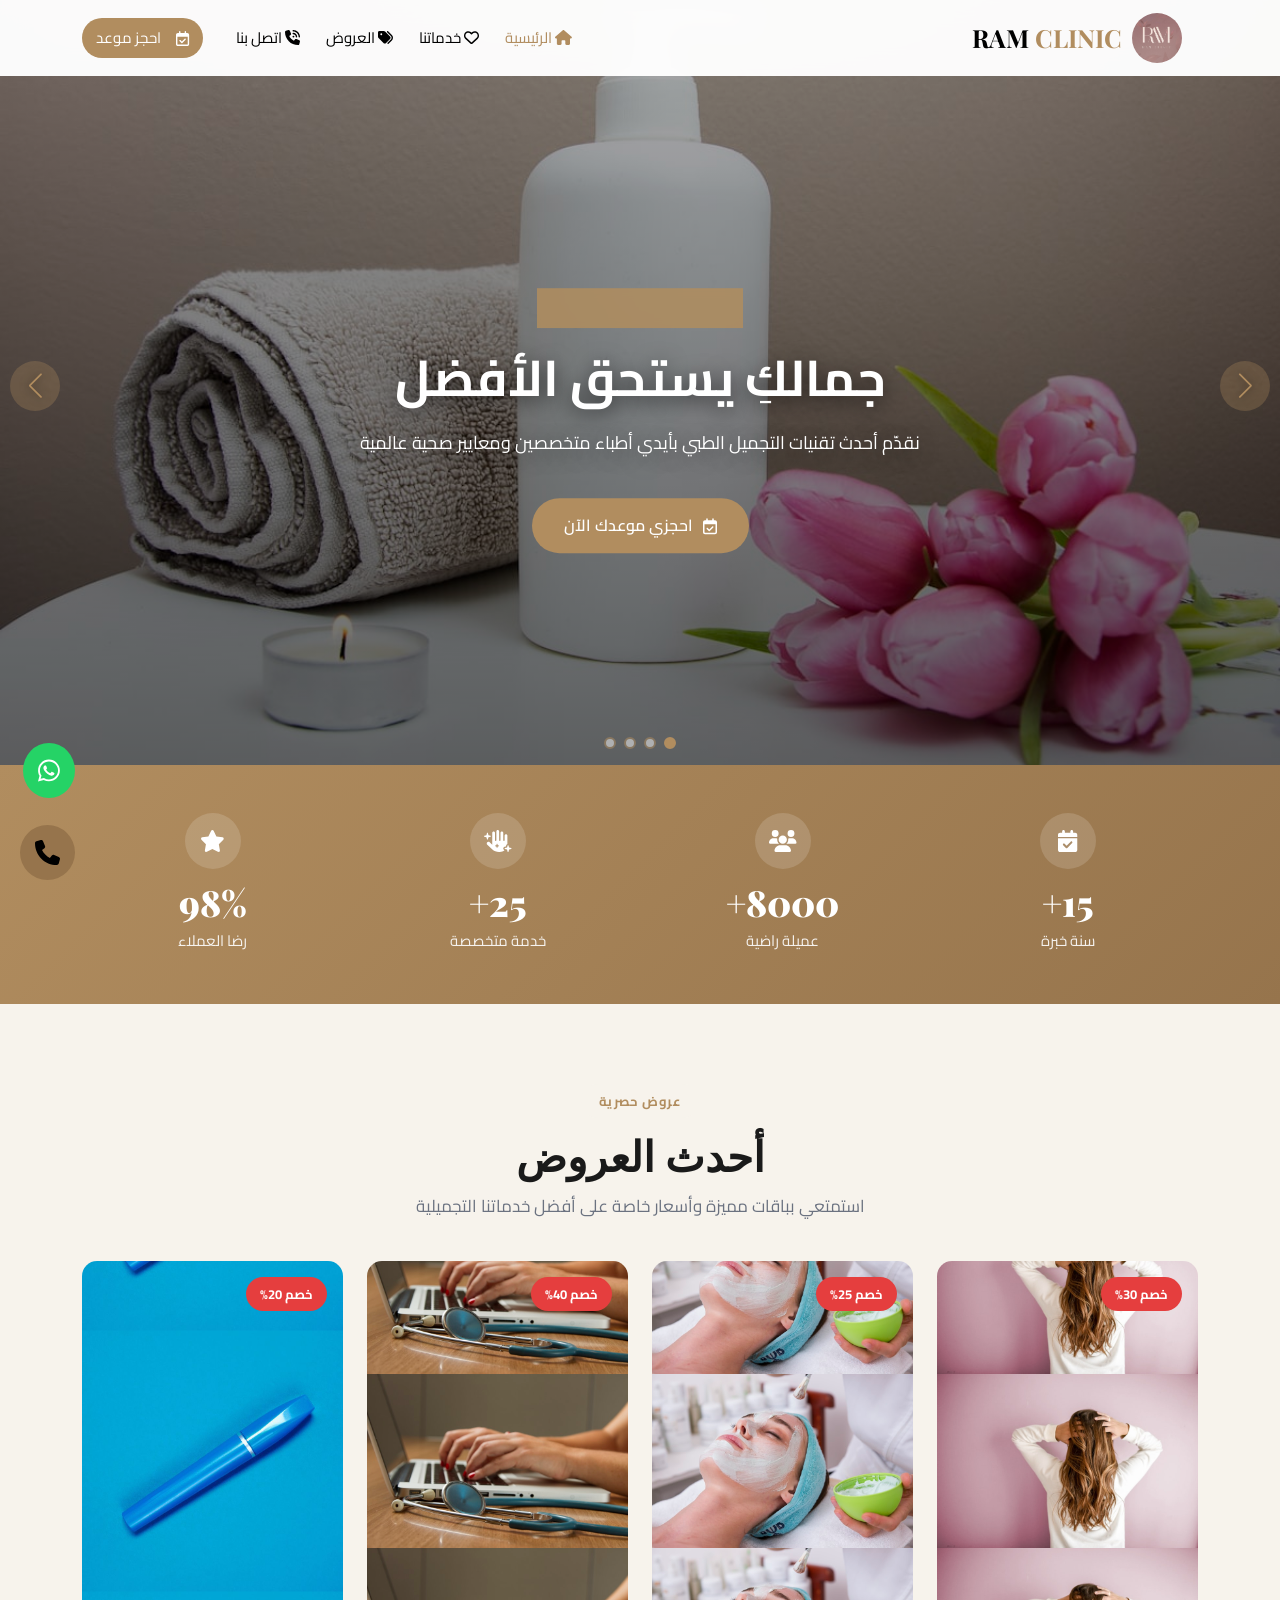
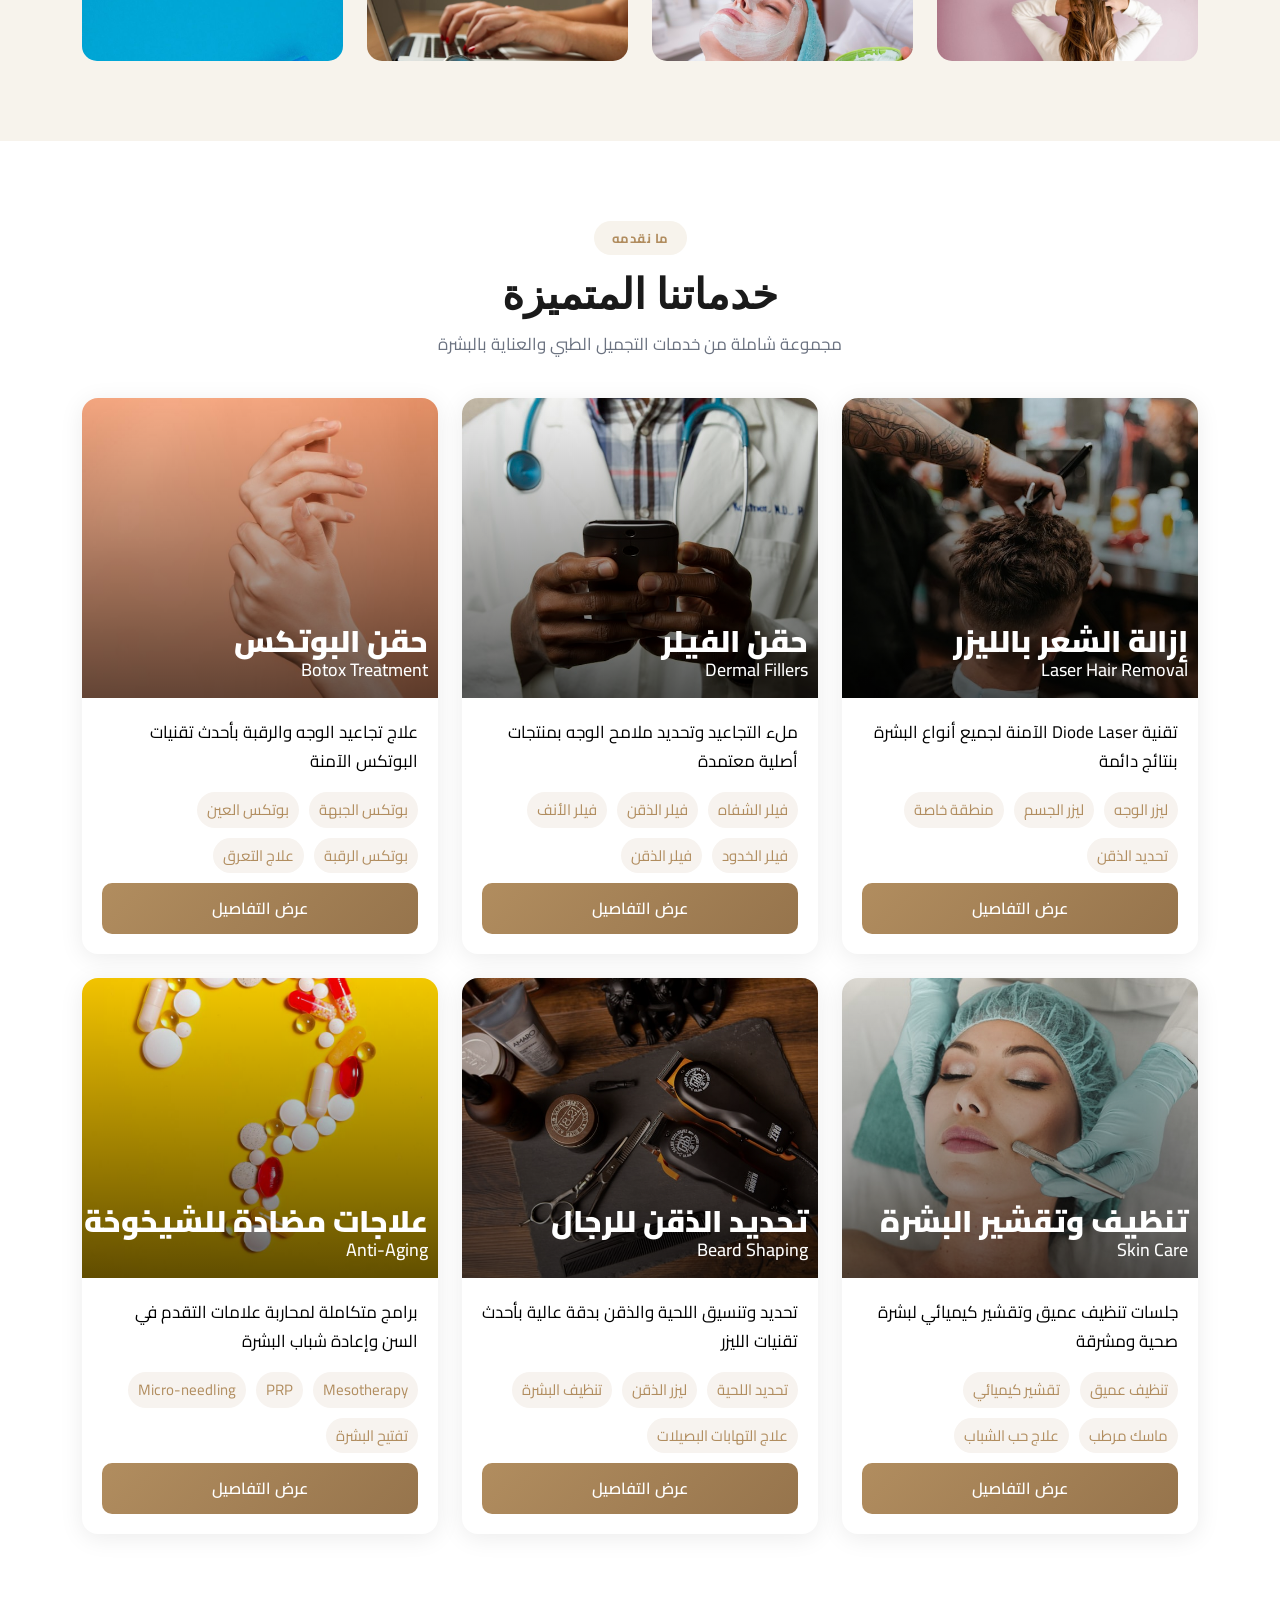
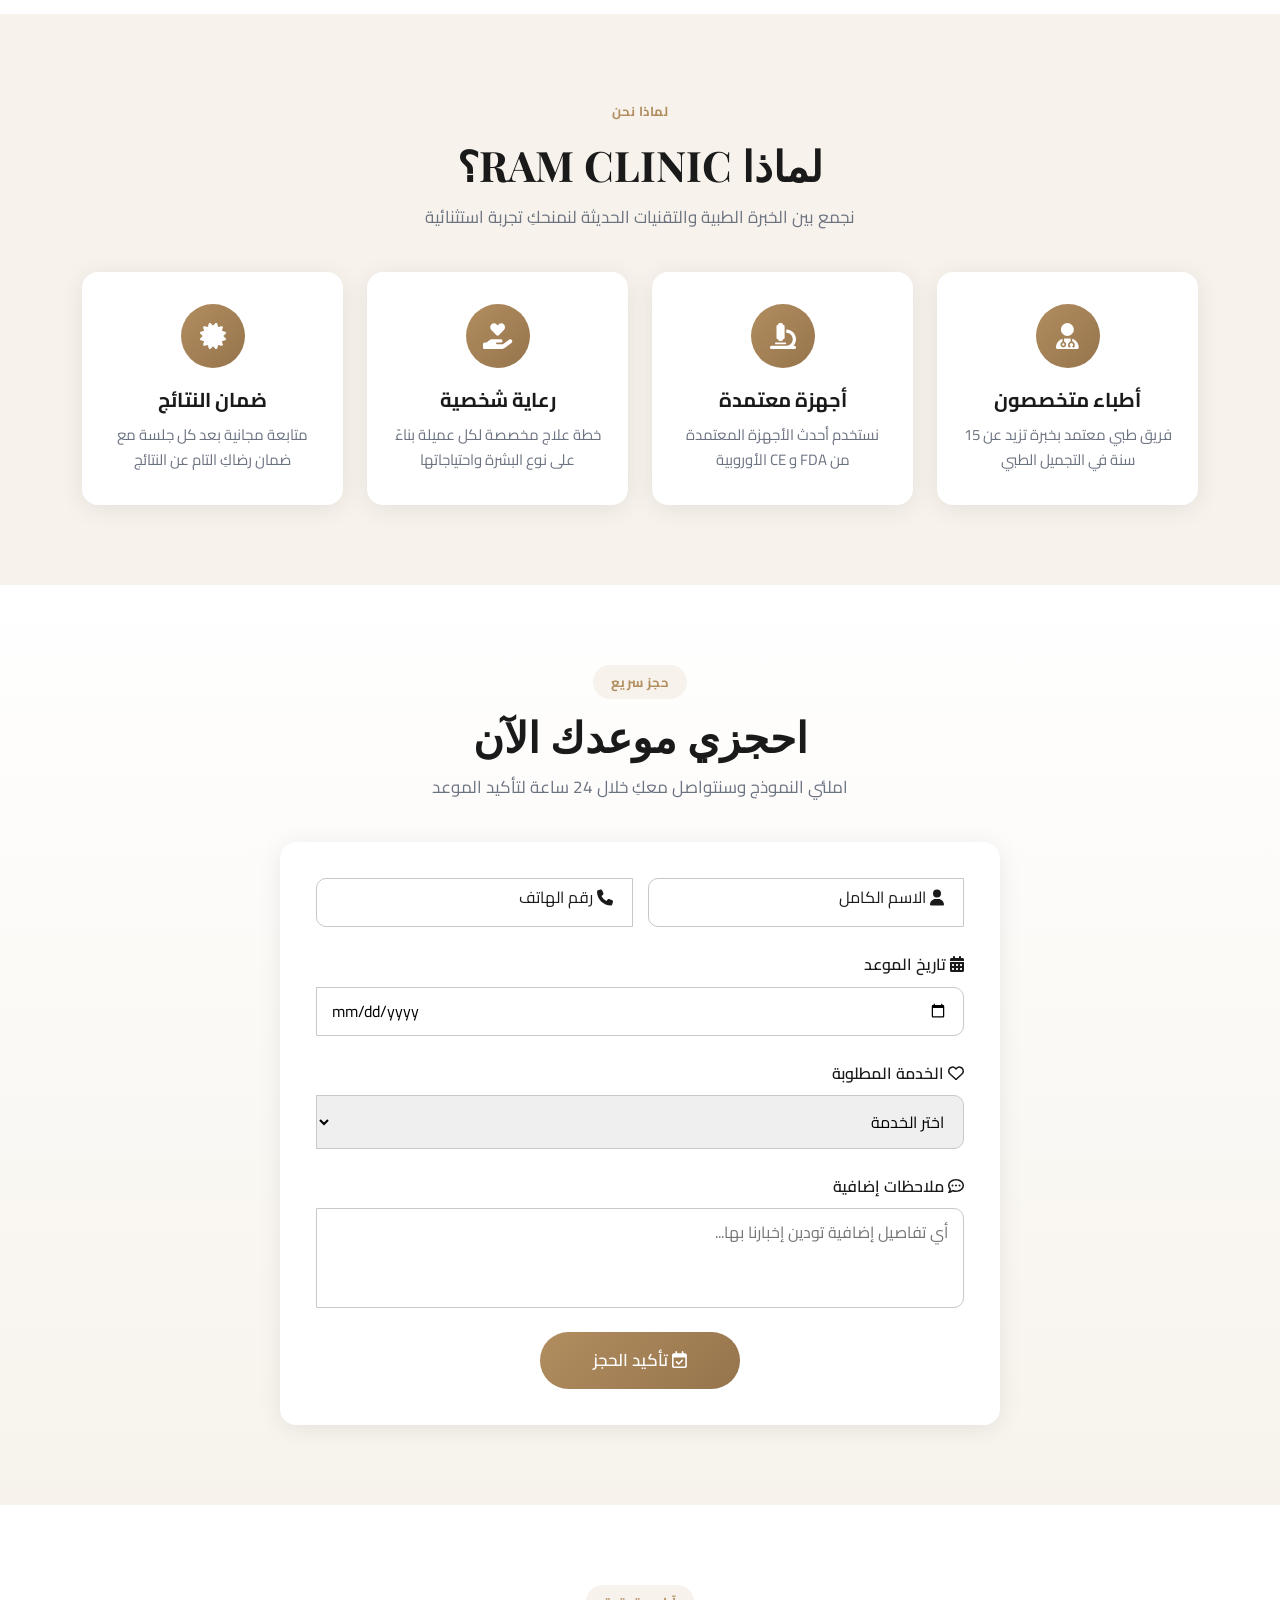
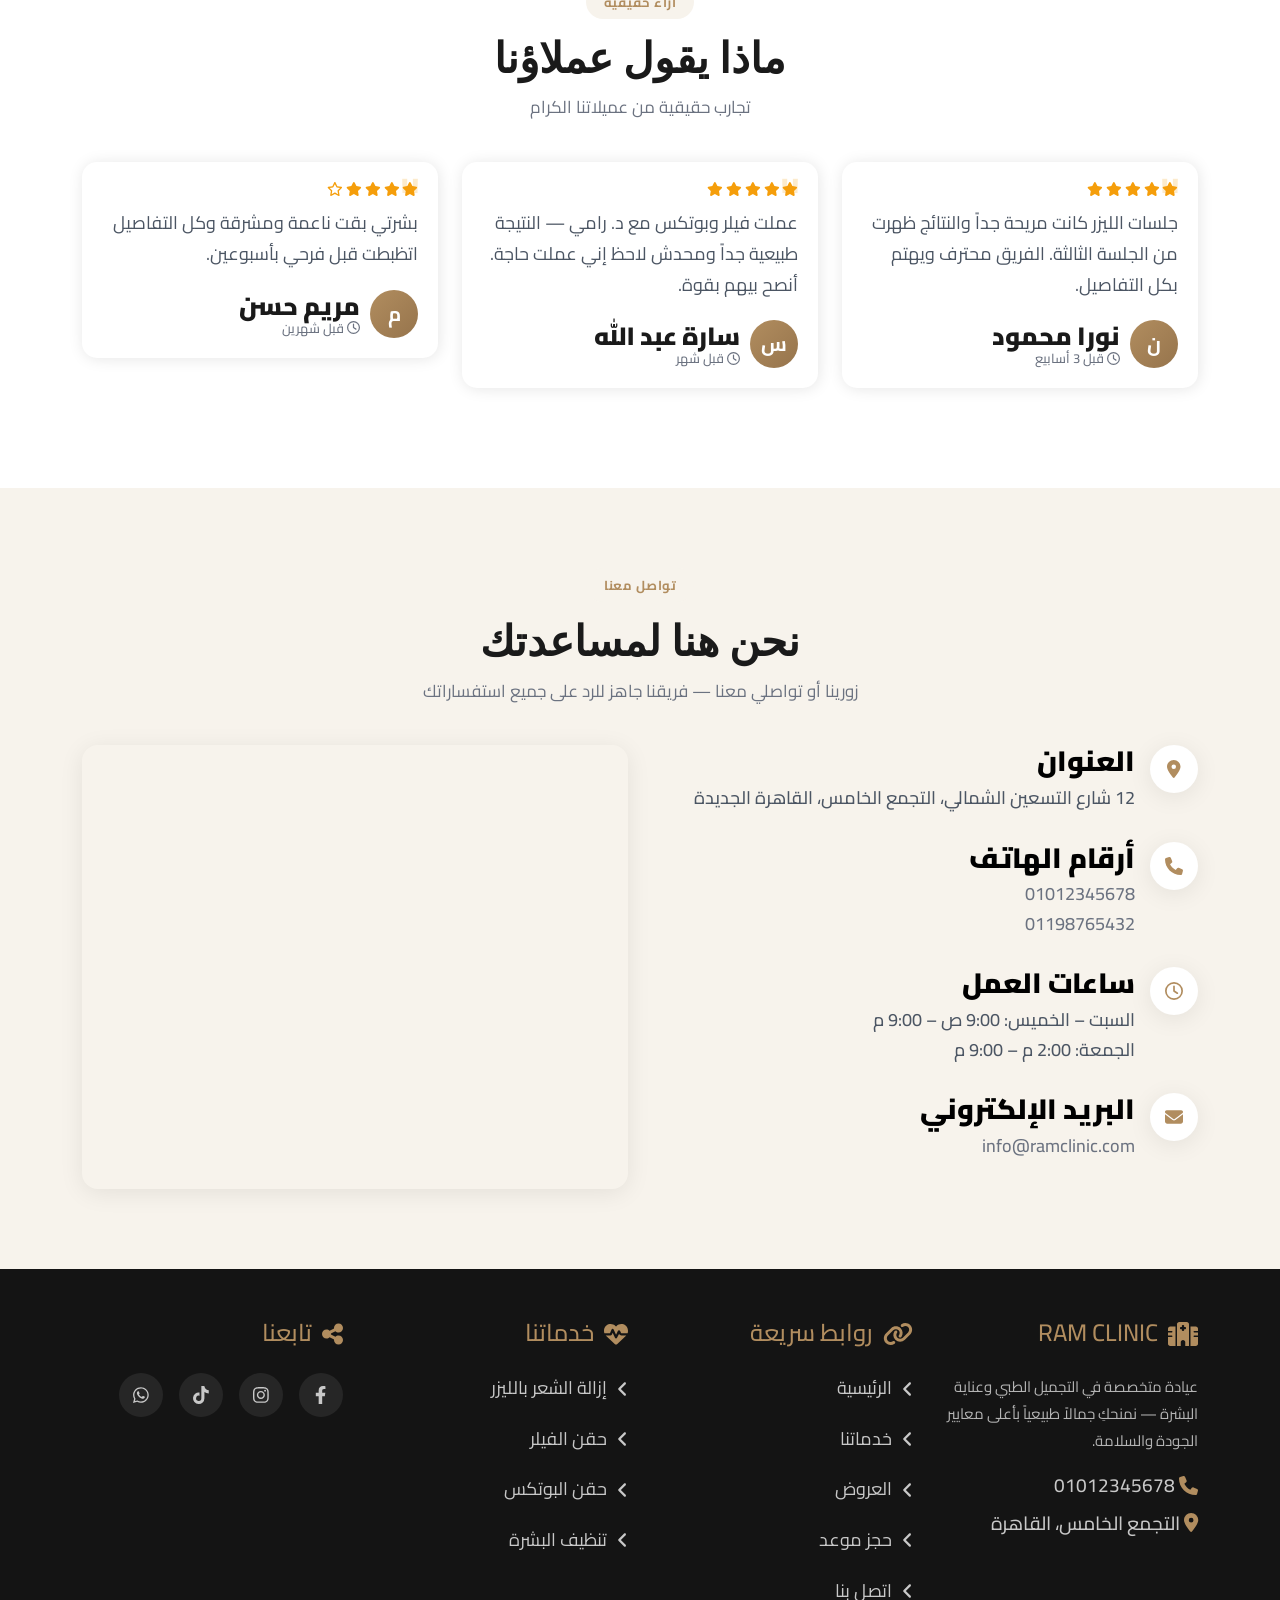
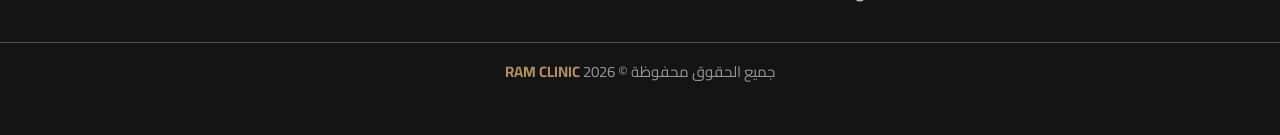
==== commit 3f2d50d8: "Add files via upload" ====
--- a/index.html
+++ b/index.html
@@ -4,12 +4,10 @@
     <meta charset="UTF-8" />
     <meta
       name="keywords"
-      content="RAM CLINIC, عيادة تجميل, ليزر, فيلر, بوتكس, تنظيف بشرة, القاهرة"
-    />
+      content="RAM CLINIC, عيادة تجميل, ليزر, فيلر, بوتكس, تنظيف بشرة, القاهرة" />
     <meta
       name="description"
-      content="RAM CLINIC — عيادة تجميل وعناية بالبشرة في القاهرة. خدمات ليزر، فيلر، بوتكس، وعلاجات متخصصة بأحدث التقنيات."
-    />
+      content="RAM CLINIC — عيادة تجميل وعناية بالبشرة في القاهرة. خدمات ليزر، فيلر، بوتكس، وعلاجات متخصصة بأحدث التقنيات." />
     <meta name="author" content="RAM CLINIC" />
     <meta name="viewport" content="width=device-width, initial-scale=1.0" />
     <link rel="icon" href="imges/logo.png" type="image/x-icon" />
@@ -18,13 +16,11 @@
     <link rel="preconnect" href="https://fonts.gstatic.com" crossorigin />
     <link
       href="https://fonts.googleapis.com/css2?family=Cairo:wght@300;400;600;700;900&family=Playfair+Display:wght@600;700&display=swap"
-      rel="stylesheet"
-    />
+      rel="stylesheet" />
     <link rel="stylesheet" href="css/all.min.css" />
     <link
       rel="stylesheet"
-      href="https://cdn.jsdelivr.net/npm/swiper@11/swiper-bundle.min.css"
-    />
+      href="https://cdn.jsdelivr.net/npm/swiper@11/swiper-bundle.min.css" />
     <link rel="stylesheet" href="css/bootstrap.min.css" />
     <link rel="stylesheet" href="css/animate.css" />
     <link rel="stylesheet" href="css/style.css" />
@@ -45,8 +41,7 @@
             data-bs-target="#main"
             aria-controls="main"
             aria-expanded="false"
-            aria-label="Toggle navigation"
-          >
+            aria-label="Toggle navigation">
             <i class="fa-solid fa-bars open-icon"></i>
             <i class="fa-solid fa-x close-icon" style="display: none"></i>
           </button>
@@ -100,8 +95,7 @@
             <a
               href="html/booking.html"
               class="hero-button wow fadeInUp"
-              data-wow-delay="500ms"
-            >
+              data-wow-delay="500ms">
               <i class="fa-regular fa-calendar-check"></i> احجزي موعدك الآن
             </a>
           </div>
@@ -122,8 +116,7 @@
             <a
               href="html/services.html"
               class="hero-button wow fadeInUp"
-              data-wow-delay="500ms"
-            >
+              data-wow-delay="500ms">
               <i class="fa-solid fa-spa"></i> استكشفي خدماتنا
             </a>
           </div>
@@ -144,8 +137,7 @@
             <a
               href="html/offers.html"
               class="hero-button wow fadeInUp"
-              data-wow-delay="500ms"
-            >
+              data-wow-delay="500ms">
               <i class="fa-solid fa-gift"></i> تصفحي العروض
             </a>
           </div>
@@ -167,8 +159,7 @@
             <a
               href="html/details.html"
               class="hero-button wow fadeInUp"
-              data-wow-delay="500ms"
-            >
+              data-wow-delay="500ms">
               <i class="fa-solid fa-circle-info"></i> تعرفي على التفاصيل
             </a>
           </div>
@@ -223,9 +214,8 @@
     <section class="latest-offers" id="offers">
       <div class="container">
         <div class="section-header text-center">
-          <span class="section-badge wow fadeInUp" data-wow-delay="100ms"
-            >عروض حصرية</span
-          >
+          <span class="section-badge wow fadeInUp" data-wow-delay="100ms">عروض
+            حصرية</span>
           <h2 class="wow fadeInUp" data-wow-delay="200ms">أحدث العروض</h2>
           <p class="wow fadeInUp" data-wow-delay="300ms">
             استمتعي بباقات مميزة وأسعار خاصة على أفضل خدماتنا التجميلية
@@ -237,8 +227,7 @@
             <div class="swiper-slide">
               <div
                 class="offer-card"
-                style="background-image: url(&quot;imges/offer-bride.jpg&quot;)"
-              >
+                style="background-image: url(&quot;imges/offer-bride.jpg&quot;)">
                 <span class="offer-discount">خصم 30%</span>
                 <div class="offer-content">
                   <h3>باقة العروس الذهبية</h3>
@@ -246,9 +235,8 @@
                     جلسة فيلر + بوتكس + تنظيف بشرة عميق + ماسك ذهبي — باقة
                     متكاملة قبل زفافك
                   </p>
-                  <span class="offer-price"
-                    >1,999 ج.م <del>2,850 ج.م</del></span
-                  >
+                  <span class="offer-price">1,999 ج.م <del>2,850
+                      ج.م</del></span>
                   <a href="html/booking.html" class="bookingg">
                     <i class="fa-regular fa-calendar-check"></i> احجزي الآن
                   </a>
@@ -261,8 +249,7 @@
                 class="offer-card"
                 style="
                   background-image: url(&quot;imges/offer-filler.jpg&quot;);
-                "
-              >
+                ">
                 <span class="offer-discount">خصم 25%</span>
                 <div class="offer-content">
                   <h3>جلسة فيلر + بوتكس</h3>
@@ -270,9 +257,8 @@
                     شدّ الوجه وملء التجاعيد بمنتجات أصلية مع متابعة مجانية بعد
                     الجلسة
                   </p>
-                  <span class="offer-price"
-                    >2,400 ج.م <del>3,200 ج.م</del></span
-                  >
+                  <span class="offer-price">2,400 ج.م <del>3,200
+                      ج.م</del></span>
                   <a href="html/booking.html" class="bookingg">
                     <i class="fa-regular fa-calendar-check"></i> احجزي الآن
                   </a>
@@ -285,8 +271,7 @@
                 class="offer-card"
                 style="
                   background-image: url(&quot;imges/offer-laser-body.jpg&quot;);
-                "
-              >
+                ">
                 <span class="offer-discount">خصم 40%</span>
                 <div class="offer-content">
                   <h3>ليزر كامل الجسم</h3>
@@ -294,9 +279,8 @@
                     6 جلسات ليزر Diode لكامل الجسم — نتائج دائمة وبدون ألم مع
                     ضمان النتائج
                   </p>
-                  <span class="offer-price"
-                    >4,500 ج.م <del>7,500 ج.م</del></span
-                  >
+                  <span class="offer-price">4,500 ج.م <del>7,500
+                      ج.م</del></span>
                   <a href="html/booking.html" class="bookingg">
                     <i class="fa-regular fa-calendar-check"></i> احجزي الآن
                   </a>
@@ -309,8 +293,7 @@
                 class="offer-card"
                 style="
                   background-image: url(&quot;imges/offer-facial.jpg&quot;);
-                "
-              >
+                ">
                 <span class="offer-discount">خصم 20%</span>
                 <div class="offer-content">
                   <h3>تنظيف بشرة عميق</h3>
@@ -336,9 +319,8 @@
     <section class="our-services" id="services">
       <div class="container">
         <div class="section-header text-center">
-          <span class="section-badge wow fadeInUp" data-wow-delay="100ms"
-            >ما نقدمه</span
-          >
+          <span class="section-badge wow fadeInUp" data-wow-delay="100ms">ما
+            نقدمه</span>
           <h2 class="wow fadeInUp" data-wow-delay="200ms">خدماتنا المتميزة</h2>
           <p class="wow fadeInUp" data-wow-delay="300ms">
             مجموعة شاملة من خدمات التجميل الطبي والعناية بالبشرة
@@ -352,8 +334,7 @@
                 class="service-image"
                 style="
                   background-image: url(&quot;imges/service-laser.jpg&quot;);
-                "
-              >
+                ">
                 <div class="cont">
                   <h4>إزالة الشعر بالليزر</h4>
                   <h3>Laser Hair Removal</h3>
@@ -378,8 +359,7 @@
                 class="service-image"
                 style="
                   background-image: url(&quot;imges/service-filler.jpg&quot;);
-                "
-              >
+                ">
                 <div class="cont">
                   <h4>حقن الفيلر</h4>
                   <h3>Dermal Fillers</h3>
@@ -405,8 +385,7 @@
                 class="service-image"
                 style="
                   background-image: url(&quot;imges/service-botox.jpg&quot;);
-                "
-              >
+                ">
                 <div class="cont">
                   <h4>حقن البوتكس</h4>
                   <h3>Botox Treatment</h3>
@@ -431,8 +410,7 @@
                 class="service-image"
                 style="
                   background-image: url(&quot;imges/service-skincare.jpg&quot;);
-                "
-              >
+                ">
                 <div class="cont">
                   <h4>تنظيف وتقشير البشرة</h4>
                   <h3>Skin Care</h3>
@@ -457,8 +435,7 @@
                 class="service-image"
                 style="
                   background-image: url(&quot;imges/service-beard.jpg&quot;);
-                "
-              >
+                ">
                 <div class="cont">
                   <h4>تحديد الذقن للرجال</h4>
                   <h3>Beard Shaping</h3>
@@ -483,8 +460,7 @@
                 class="service-image"
                 style="
                   background-image: url(&quot;imges/service-antiaging.jpg&quot;);
-                "
-              >
+                ">
                 <div class="cont">
                   <h4>علاجات مضادة للشيخوخة</h4>
                   <h3>Anti-Aging</h3>
@@ -512,9 +488,8 @@
     <section class="why-us">
       <div class="container">
         <div class="section-header text-center">
-          <span class="section-badge wow fadeInUp" data-wow-delay="100ms"
-            >لماذا نحن</span
-          >
+          <span class="section-badge wow fadeInUp" data-wow-delay="100ms">لماذا
+            نحن</span>
           <h2 class="wow fadeInUp" data-wow-delay="200ms">لماذا RAM CLINIC؟</h2>
           <p class="wow fadeInUp" data-wow-delay="300ms">
             نجمع بين الخبرة الطبية والتقنيات الحديثة لنمنحكِ تجربة استثنائية
@@ -563,9 +538,8 @@
     <section id="booking" class="Booking-appointment">
       <div class="container">
         <div class="section-header text-center">
-          <span class="section-badge wow fadeInUp" data-wow-delay="100ms"
-            >حجز سريع</span
-          >
+          <span class="section-badge wow fadeInUp" data-wow-delay="100ms">حجز
+            سريع</span>
           <h2 class="wow fadeInUp" data-wow-delay="200ms">احجزي موعدك الآن</h2>
           <p class="wow fadeInUp" data-wow-delay="300ms">
             املئي النموذج وسنتواصل معكِ خلال 24 ساعة لتأكيد الموعد
@@ -581,8 +555,7 @@
                   name="name"
                   id="name"
                   placeholder=" "
-                  required
-                />
+                  required />
                 <label for="name" class="labet">
                   <i class="fa-solid fa-user"></i> الاسم الكامل
                 </label>
@@ -593,8 +566,7 @@
                   name="phone"
                   id="phone"
                   placeholder=" "
-                  required
-                />
+                  required />
                 <label for="phone" class="labet">
                   <i class="fa-solid fa-phone"></i> رقم الهاتف
                 </label>
@@ -609,8 +581,7 @@
                 type="date"
                 name="appointment_date"
                 id="appointment_date"
-                required
-              />
+                required />
             </div>
 
             <div class="input-group">
@@ -618,7 +589,7 @@
                 <i class="fa-regular fa-heart"></i> الخدمة المطلوبة
               </label>
               <select name="service" id="serviceSelect" required>
-                <option value="" disabled selected>اختر الخدمة</option>
+                <option value disabled selected>اختر الخدمة</option>
                 <option value="laser">إزالة الشعر بالليزر</option>
                 <option value="filler">حقن الفيلر</option>
                 <option value="botox">حقن البوتكس</option>
@@ -637,8 +608,7 @@
                 name="notes"
                 id="notes"
                 rows="4"
-                placeholder="أي تفاصيل إضافية تودين إخبارنا بها..."
-              ></textarea>
+                placeholder="أي تفاصيل إضافية تودين إخبارنا بها..."></textarea>
             </div>
 
             <div class="text-center">
@@ -655,9 +625,8 @@
     <section id="opinions" class="opinions">
       <div class="container">
         <div class="section-header text-center">
-          <span class="section-badge wow fadeInUp" data-wow-delay="100ms"
-            >آراء حقيقية</span
-          >
+          <span class="section-badge wow fadeInUp" data-wow-delay="100ms">آراء
+            حقيقية</span>
           <h2 class="wow fadeInUp" data-wow-delay="200ms">ماذا يقول عملاؤنا</h2>
           <p class="wow fadeInUp" data-wow-delay="300ms">
             تجارب حقيقية من عميلاتنا الكرام
@@ -721,7 +690,7 @@
                 <i class="fa-regular fa-star"></i>
               </div>
               <p>
-                باقة العروس كانت رائعة! بشرتي بقت ناعمة ومشرقة وكل التفاصيل
+                بشرتي بقت ناعمة ومشرقة وكل التفاصيل
                 اتظبطت قبل فرحي بأسبوعين.
               </p>
               <div class="connt">
@@ -741,9 +710,8 @@
     <section id="contact" class="contact-us">
       <div class="container">
         <div class="section-header text-center">
-          <span class="section-badge wow fadeInUp" data-wow-delay="100ms"
-            >تواصل معنا</span
-          >
+          <span class="section-badge wow fadeInUp" data-wow-delay="100ms">تواصل
+            معنا</span>
           <h2 class="wow fadeInUp" data-wow-delay="200ms">نحن هنا لمساعدتك</h2>
           <p class="wow fadeInUp" data-wow-delay="300ms">
             زورينا أو تواصلي معنا — فريقنا جاهز للرد على جميع استفساراتك
@@ -797,11 +765,10 @@
             <div class="map-wrap wow fadeInUp" data-wow-delay="400ms">
               <iframe
                 src="https://www.google.com/maps/embed?pb=!1m18!1m12!1m3!1d3453.8!2d31.47!3d30.02!2m3!1f0!2f0!3f0!3m2!1i1024!2i768!4f13.1!3m3!1m2!1s0x0%3A0x0!2zMzDCsDAxJzEyLjAiTiAzMcKwMjgnMTIuMCJF!5e0!3m2!1sar!2seg!4v1700000000000!5m2!1sar!2seg"
-                allowfullscreen=""
+                allowfullscreen
                 loading="lazy"
                 referrerpolicy="no-referrer-when-downgrade"
-                title="موقع RAM CLINIC"
-              ></iframe>
+                title="موقع RAM CLINIC"></iframe>
             </div>
           </div>
         </div>
@@ -828,52 +795,39 @@
           </div>
           <div class="col-12 col-md-6 col-lg-3">
             <h4><i class="fa-solid fa-link"></i> روابط سريعة</h4>
-            <a href="index.html"
-              ><i class="fa-solid fa-angle-left"></i> الرئيسية</a
-            >
-            <a href="#services"
-              ><i class="fa-solid fa-angle-left"></i> خدماتنا</a
-            >
-            <a href="html/offers.html"
-              ><i class="fa-solid fa-angle-left"></i> العروض</a
-            >
-            <a href="#booking"
-              ><i class="fa-solid fa-angle-left"></i> حجز موعد</a
-            >
-            <a href="#contact"
-              ><i class="fa-solid fa-angle-left"></i> اتصل بنا</a
-            >
+            <a href="index.html"><i class="fa-solid fa-angle-left"></i>
+              الرئيسية</a>
+            <a href="#services"><i class="fa-solid fa-angle-left"></i>
+              خدماتنا</a>
+            <a href="html/offers.html"><i class="fa-solid fa-angle-left"></i>
+              العروض</a>
+            <a href="#booking"><i class="fa-solid fa-angle-left"></i> حجز
+              موعد</a>
+            <a href="#contact"><i class="fa-solid fa-angle-left"></i> اتصل
+              بنا</a>
           </div>
           <div class="col-12 col-md-6 col-lg-3">
             <h4><i class="fa-solid fa-heart-pulse"></i> خدماتنا</h4>
-            <a href="html/details.html"
-              ><i class="fa-solid fa-angle-left"></i> إزالة الشعر بالليزر</a
-            >
-            <a href="html/details.html"
-              ><i class="fa-solid fa-angle-left"></i> حقن الفيلر</a
-            >
-            <a href="html/details.html"
-              ><i class="fa-solid fa-angle-left"></i> حقن البوتكس</a
-            >
-            <a href="html/details.html"
-              ><i class="fa-solid fa-angle-left"></i> تنظيف البشرة</a
-            >
+            <a href="html/details.html"><i class="fa-solid fa-angle-left"></i>
+              إزالة الشعر بالليزر</a>
+            <a href="html/details.html"><i class="fa-solid fa-angle-left"></i>
+              حقن الفيلر</a>
+            <a href="html/details.html"><i class="fa-solid fa-angle-left"></i>
+              حقن البوتكس</a>
+            <a href="html/details.html"><i class="fa-solid fa-angle-left"></i>
+              تنظيف البشرة</a>
           </div>
           <div class="col-12 col-md-6 col-lg-3">
             <h4><i class="fa-solid fa-share-nodes"></i> تابعنا</h4>
             <div class="links">
-              <a href="#" aria-label="Facebook"
-                ><i class="fa-brands fa-facebook-f"></i
-              ></a>
-              <a href="#" aria-label="Instagram"
-                ><i class="fa-brands fa-instagram"></i
-              ></a>
-              <a href="#" aria-label="TikTok"
-                ><i class="fa-brands fa-tiktok"></i
-              ></a>
-              <a href="#" aria-label="WhatsApp"
-                ><i class="fa-brands fa-whatsapp"></i
-              ></a>
+              <a href="#" aria-label="Facebook"><i
+                  class="fa-brands fa-facebook-f"></i></a>
+              <a href="#" aria-label="Instagram"><i
+                  class="fa-brands fa-instagram"></i></a>
+              <a href="#" aria-label="TikTok"><i
+                  class="fa-brands fa-tiktok"></i></a>
+              <a href="#" aria-label="WhatsApp"><i
+                  class="fa-brands fa-whatsapp"></i></a>
             </div>
           </div>
         </div>
@@ -896,8 +850,7 @@
       <a
         target="_blank"
         href="https://wa.me/201012345678"
-        aria-label="WhatsApp"
-      >
+        aria-label="WhatsApp">
         <i class="fa-brands fa-whatsapp whats"></i>
       </a>
       <a target="_blank" href="tel:01012345678" aria-label="اتصل بنا">
@@ -912,7 +865,8 @@
     </script>
     <script src="js/all.min.js"></script>
     <script src="js/bootstrap.min.js"></script>
-    <script src="https://cdn.jsdelivr.net/npm/swiper@11/swiper-bundle.min.js"></script>
+    <script
+      src="https://cdn.jsdelivr.net/npm/swiper@11/swiper-bundle.min.js"></script>
     <script src="js/main.js"></script>
   </body>
 </html>
